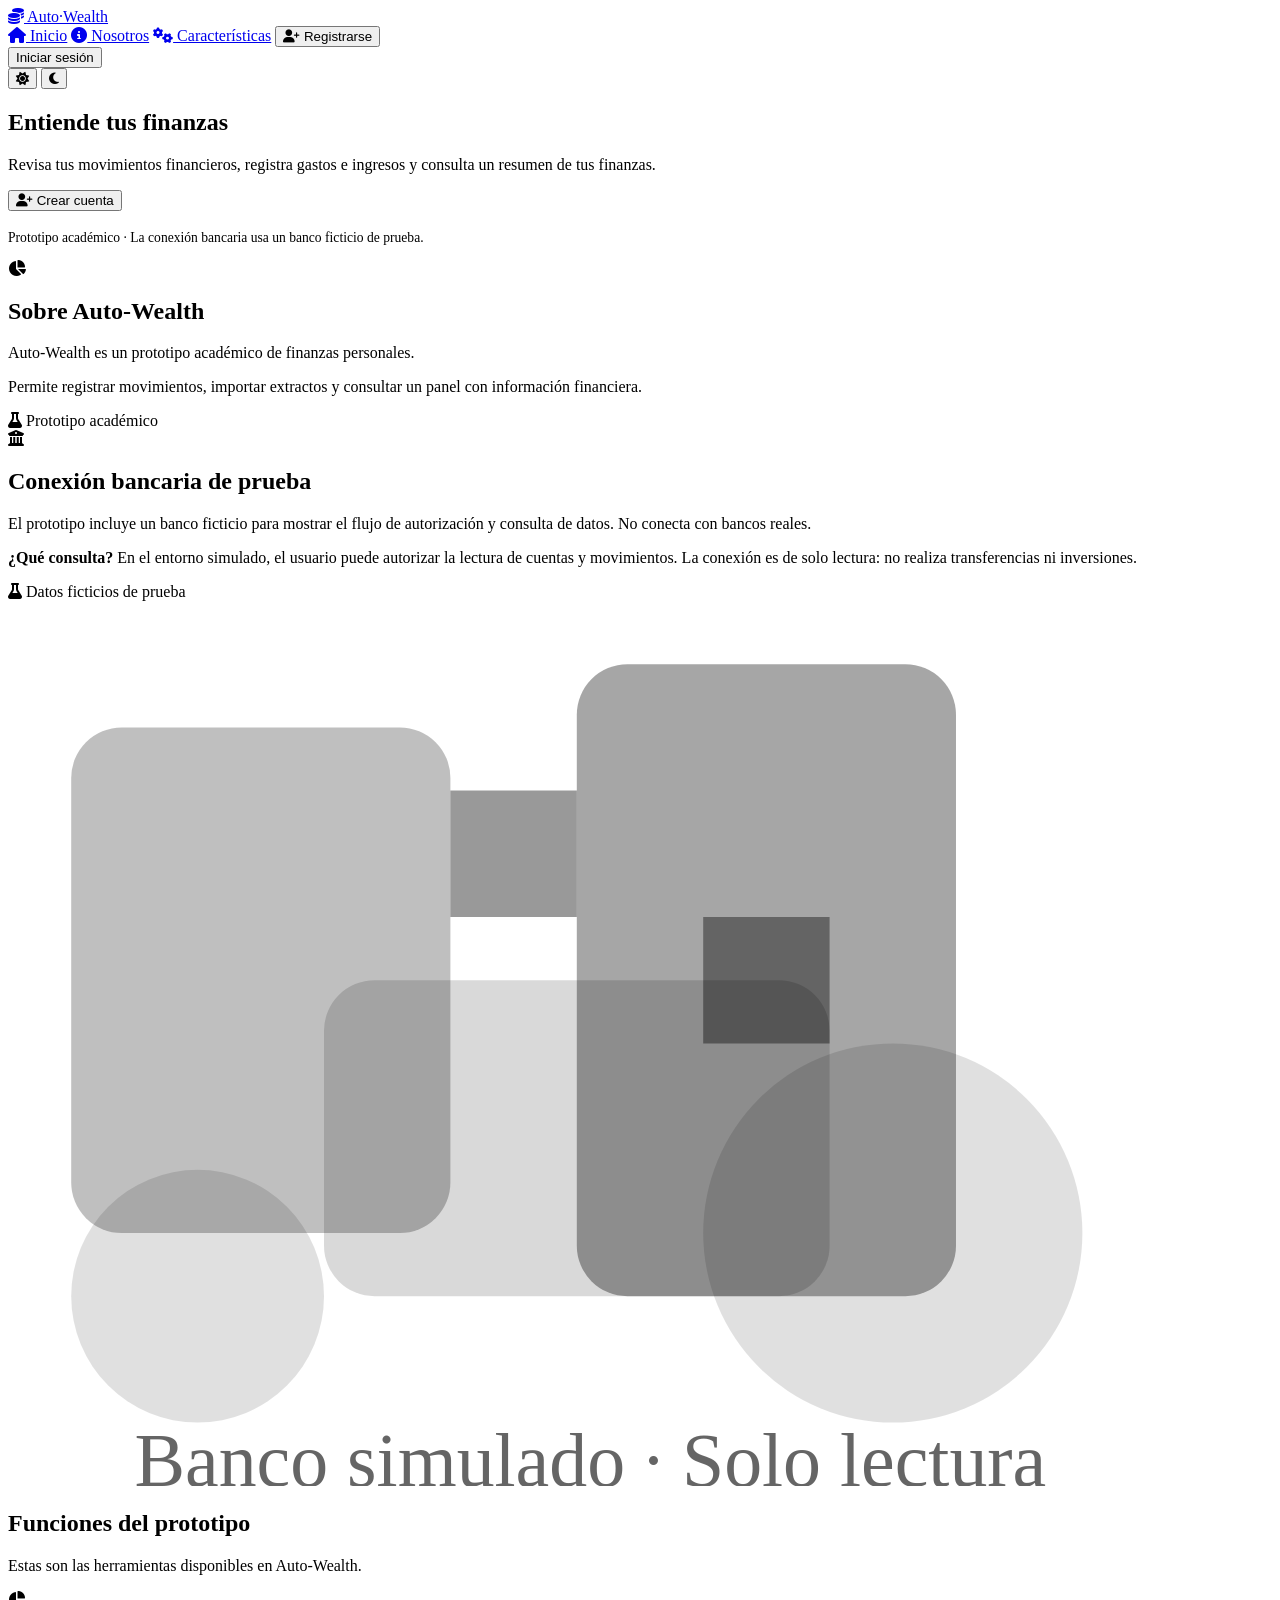
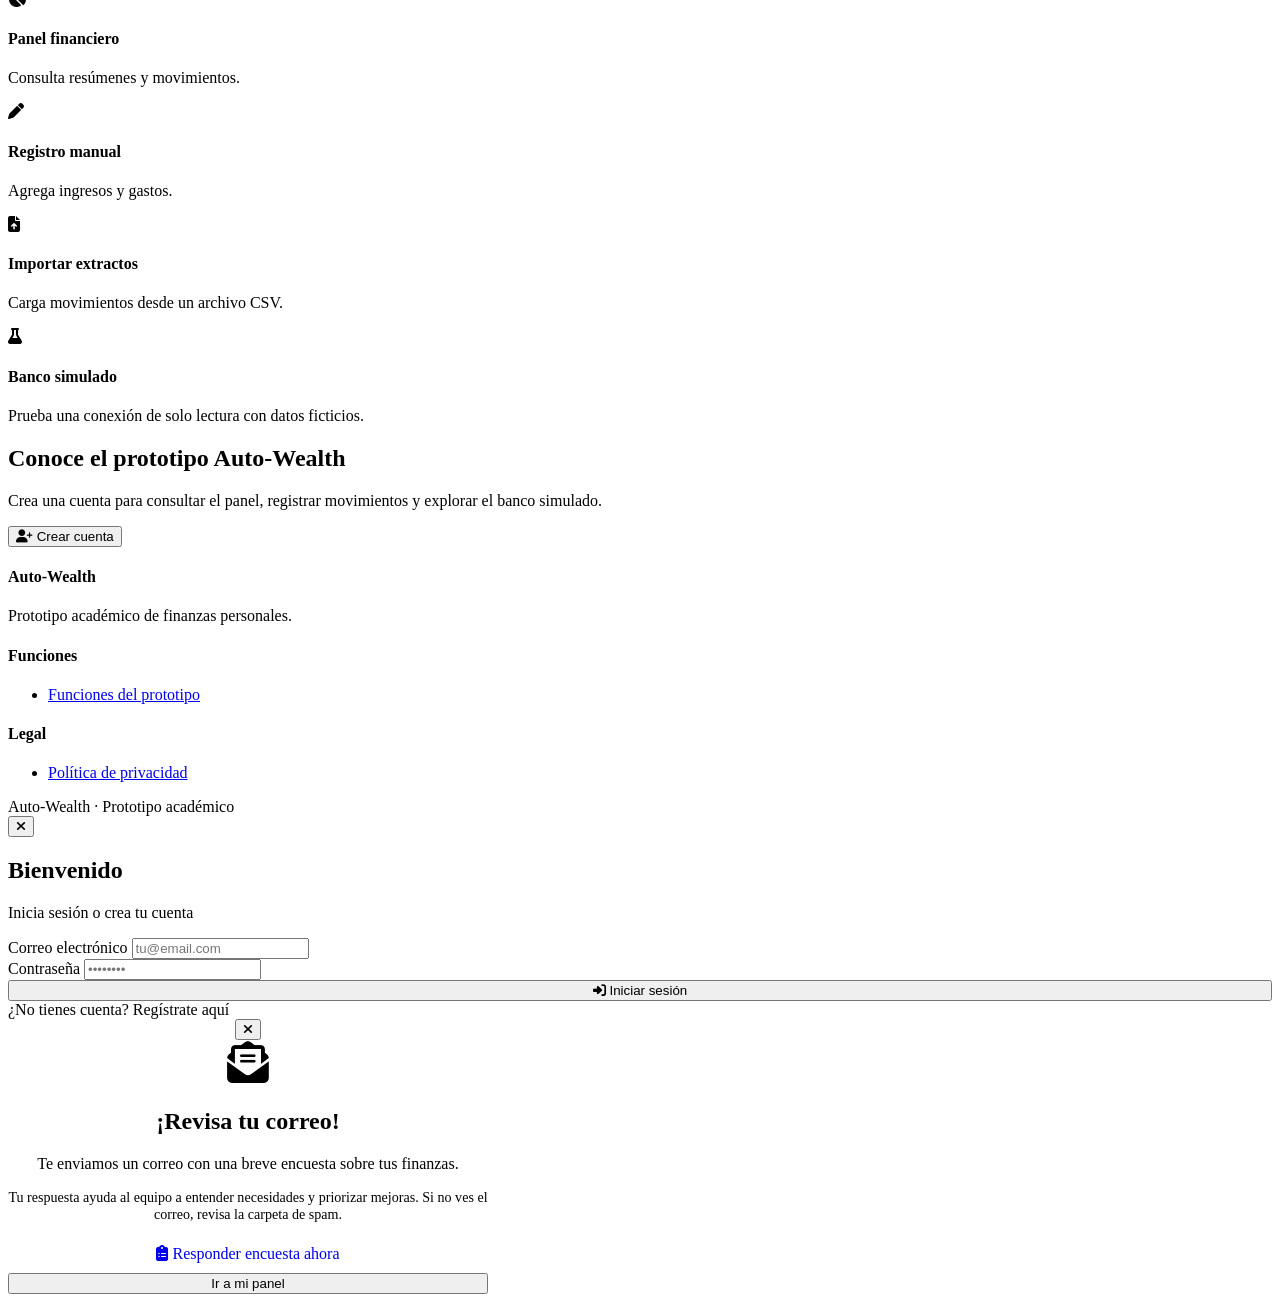
==== public/index.html @ 4ee220f5 "Corrección contenido de la portada" ====
<!DOCTYPE html>
<html lang="es" data-theme="dark"><head><meta http-equiv="Content-Type" content="text/html; charset=UTF-8">
    <!-- ===== METADATOS ROBUSTOS ===== -->
    
    <meta name="viewport" content="width=device-width, initial-scale=1.0">
    <title>Auto-Wealth · Finanzas personales</title>
    <meta name="description" content="Auto-Wealth es un prototipo académico para revisar tus finanzas, registrar movimientos y probar una conexión bancaria simulada.">
    <meta name="keywords" content="finanzas personales, movimientos, extractos, banco de prueba">
    <meta name="author" content="Auto-Wealth">
    <meta name="robots" content="index, follow">
    <meta name="theme-color" content="#7c5cbf">
    <meta property="og:title" content="Auto-Wealth · Finanzas personales">
    <meta property="og:description" content="Prototipo académico para revisar y registrar movimientos financieros, con una conexión bancaria simulada.">
    <meta property="og:type" content="website">
    <meta name="twitter:title" content="Auto-Wealth · Finanzas personales">
    <meta name="twitter:description" content="Prototipo académico para revisar movimientos financieros y probar un banco simulado.">
    <link rel="icon" href="data:image/svg+xml,&lt;svg xmlns=&#39;http://www.w3.org/2000/svg&#39; viewBox=&#39;0 0 100 100&#39;&gt;&lt;text y=&#39;.9em&#39; font-size=&#39;90&#39;&gt;%F0%9F%92%B0&lt;/text&gt;&lt;/svg&gt;">
    <link rel="apple-touch-icon" href="data:image/svg+xml,&lt;svg xmlns=&#39;http://www.w3.org/2000/svg&#39; viewBox=&#39;0 0 100 100&#39;&gt;&lt;text y=&#39;.9em&#39; font-size=&#39;90&#39;&gt;%F0%9F%92%B0&lt;/text&gt;&lt;/svg&gt;">
    <!-- Font Awesome -->
    <link rel="stylesheet" href="https://cdnjs.cloudflare.com/ajax/libs/font-awesome/6.5.1/css/all.min.css">
    <link rel="preconnect" href="https://fonts.googleapis.com">
    <link rel="stylesheet" href="https://fonts.googleapis.com/css2?family=Inter:wght@400;500;600;700&amp;display=swap">
    <link rel="stylesheet" href="/assets/inicio.css">
</head>
<body>
    <h1 class="sr-only">Auto-Wealth · Finanzas personales</h1>

    <header>
        <a href="/" class="logo"><i class="fas fa-coins"></i> Auto·Wealth</a>

        <!-- Barra de navegación horizontal animada -->
        <nav class="nav-bar" aria-label="Navegación principal">
            <a href="/" class="nav-link"><i class="fas fa-home"></i> Inicio</a>
            <a href="#about" class="nav-link"><i class="fas fa-info-circle"></i> Nosotros</a>
            <a href="#features" class="nav-link"><i class="fas fa-cogs"></i> Características</a>
            <button class="nav-link primary-nav" id="registerOpenBtn"><i class="fas fa-user-plus"></i> Registrarse</button>
        </nav>

        <div class="nav-actions">
            <button class="btn-nav" id="loginOpenBtn" aria-label="Iniciar sesión">Iniciar sesión</button>
            <div class="theme-toggle" role="group" aria-label="selector de tema">
                <button class="" aria-label="Modo claro" data-theme="light" aria-pressed="false"><i class="fas fa-sun"></i></button>
                <button aria-label="Modo oscuro" data-theme="dark" aria-pressed="true" class="active"><i class="fas fa-moon"></i></button>
            </div>
        </div>
    </header>

    <main>
        <!-- HERO -->
        <section class="hero" aria-label="presentación">
            <div class="hero-content">
                <h1>Entiende <span class="gold">tus finanzas</span></h1>
                <p class="hero-desc">Revisa tus movimientos financieros, registra gastos e ingresos y consulta un resumen de tus finanzas.</p>
                <div class="hero-actions">
                    <button class="btn-primary ripple" id="heroRegisterBtn"><i class="fas fa-user-plus"></i> Crear cuenta</button>
                </div>
                <p style="margin-top: 1.2rem; font-size: 0.85rem; color: var(--text-muted);">Prototipo académico · La conexión bancaria usa un banco ficticio de prueba.</p>
            </div>
            <div class="hero-visual">
                <i class="fas fa-chart-pie"></i>
            </div>
        </section>

        <!-- SOBRE NOSOTROS -->
        <section class="about-section" aria-labelledby="about-title" id="about">
            <div class="about-grid">
                <div class="about-text reveal-left visible">
                    <h2 id="about-title" class="heading-glow">Sobre <span class="gold">Auto-Wealth</span></h2>
                    <p>Auto-Wealth es un prototipo académico de finanzas personales.</p>
                    <p>Permite registrar movimientos, importar extractos y consultar un panel con información financiera.</p>
                    <div class="badge-group">
                        <span class="badge-about"><i class="fas fa-flask"></i> Prototipo académico</span>
                        
                    </div>
                </div>
                <div class="about-visual reveal-right visible">
                    <i class="fas fa-building-columns coin-float"></i>
                </div>
            </div>
        </section>

        <!-- OPEN FINANCE -->
        <section class="openbanking-section" aria-labelledby="ob-title">
            <div class="ob-grid">
                <div class="ob-text reveal-left visible">
                    <h2 id="ob-title" class="heading-glow">Conexión bancaria <span class="gold">de prueba</span></h2>
                    <p>El prototipo incluye un banco ficticio para mostrar el flujo de autorización y consulta de datos. No conecta con bancos reales.</p>
                    <p><strong>¿Qué consulta?</strong> En el entorno simulado, el usuario puede autorizar la lectura de cuentas y movimientos. La conexión es de solo lectura: no realiza transferencias ni inversiones.</p>
                    <div class="badge-group">
                        <span class="badge-about"><i class="fas fa-flask"></i> Datos ficticios de prueba</span>
                    </div>
                </div>
                <div class="ob-visual reveal-right visible">
                    <svg viewBox="0 0 200 140" xmlns="http://www.w3.org/2000/svg">
                        <rect x="10" y="20" width="60" height="80" rx="8" fill="var(--accent-primary)" opacity="0.25"></rect>
                        <rect x="90" y="10" width="60" height="100" rx="8" fill="var(--accent-primary)" opacity="0.35"></rect>
                        <rect x="50" y="60" width="80" height="50" rx="8" fill="var(--accent-primary)" opacity="0.15"></rect>
                        <circle cx="140" cy="100" r="30" fill="var(--accent-primary)" opacity="0.12"></circle>
                        <circle cx="30" cy="110" r="20" fill="var(--accent-primary)" opacity="0.12"></circle>
                        <path d="M70 30 L90 30 L90 50 L70 50 Z" fill="var(--accent-primary)" opacity="0.4"></path>
                        <path d="M110 50 L130 50 L130 70 L110 70 Z" fill="var(--accent-primary)" opacity="0.4"></path>
                        <text x="20" y="140" font-size="12" fill="var(--text-muted)" opacity="0.6">Banco simulado · Solo lectura</text>
                    </svg>
                </div>
            </div>
        </section>

        <!-- FEATURES GLAM -->
        <section class="features-glam" aria-labelledby="features-glam-title" id="features">
            <h2 id="features-glam-title" class="heading-glow">Funciones del prototipo</h2>
            <p class="sub">Estas son las herramientas disponibles en Auto-Wealth.</p>
            <div class="feature-grid">
                <div class="feature-glam-item reveal-scale visible"><i class="fas fa-chart-pie"></i><h4>Panel financiero</h4><p>Consulta resúmenes y movimientos.</p></div>
                <div class="feature-glam-item reveal-scale visible"><i class="fas fa-pen"></i><h4>Registro manual</h4><p>Agrega ingresos y gastos.</p></div>
                <div class="feature-glam-item reveal-scale visible"><i class="fas fa-file-upload"></i><h4>Importar extractos</h4><p>Carga movimientos desde un archivo CSV.</p></div>
                <div class="feature-glam-item reveal-scale visible"><i class="fas fa-flask"></i><h4>Banco simulado</h4><p>Prueba una conexión de solo lectura con datos ficticios.</p></div>
            </div>
        </section>

        <!-- CTA -->
        <div class="cta-glam">
            <div class="inner">
                <h2 class="heading-glow">Conoce el prototipo Auto-Wealth</h2>
                <p>Crea una cuenta para consultar el panel, registrar movimientos y explorar el banco simulado.</p>
                <button class="btn-primary ripple" id="ctaRegisterBtn"><i class="fas fa-user-plus"></i> Crear cuenta</button>
            </div>
        </div>
    </main>

    <!-- Información del proyecto y enlaces disponibles -->
    <footer>
        <div class="footer-inner">
            <div class="footer-col">
                <h4>Auto-Wealth</h4>
                <p>Prototipo académico de finanzas personales.</p>
            </div>
            <div class="footer-col">
                <h4>Funciones</h4>
                <ul>
                    <li><a href="#features">Funciones del prototipo</a></li>
                </ul>
            </div>
            <div class="footer-col">
                <h4>Legal</h4>
                <ul>
                    <li><a href="/privacidad">Política de privacidad</a></li>
                </ul>
            </div>
        </div>
        <div class="footer-bottom">
            <span>Auto-Wealth · Prototipo académico</span>
        </div>
    </footer>

    <!-- ===== OVERLAY REGISTRO/LOGIN ===== -->
    <div class="overlay" id="authOverlay" role="dialog" aria-modal="true" aria-labelledby="authTitle">
        <div class="overlay-card">
            <button class="close-btn" id="closeOverlay" aria-label="Cerrar"><i class="fas fa-times"></i></button>
            <h2 id="authTitle" class="gold">Bienvenido</h2>
            <p class="sub" id="authSub">Inicia sesión o crea tu cuenta</p>
            <form id="authForm" novalidate>
                <div id="loginFields">
                    <div class="form-group">
                        <label for="authEmail">Correo electrónico</label>
                        <input type="email" id="authEmail" placeholder="tu@email.com" autocomplete="email">
                    </div>
                    <div class="form-group">
                        <label for="authPassword">Contraseña</label>
                        <input type="password" id="authPassword" placeholder="••••••••" autocomplete="current-password" minlength="8" maxlength="128">
                    </div>
                </div>
                <div id="registerFields" style="display:none;">
                    <p style="color: var(--text-secondary); font-size: 0.85rem; margin-bottom: 1rem;">Usaremos estos datos para crear tu cuenta y, con tu autorización, para fines de estudio y contacto.</p>
                    <div class="form-group">
                        <label for="authName">Nombre completo</label>
                        <input type="text" id="authName" placeholder="Tu nombre" autocomplete="name">
                    </div>
                    <div class="form-group">
                        <label for="regEmail">Correo electrónico</label>
                        <input type="email" id="regEmail" placeholder="tu@email.com" autocomplete="email">
                    </div>
                    <div class="form-row">
                        <div class="form-group">
                            <label for="regPhone">Teléfono</label>
                            <input type="tel" id="regPhone" placeholder="300 123 4567" autocomplete="tel">
                        </div>
                        <div class="form-group">
                            <label for="regCedula">Cédula</label>
                            <input type="text" id="regCedula" placeholder="1234567890" inputmode="numeric">
                        </div>
                    </div>
                    <div class="form-row">
                        <div class="form-group">
                            <label for="regPassword">Contraseña</label>
                            <input type="password" id="regPassword" placeholder="Mínimo 8 caracteres" autocomplete="new-password" minlength="8" maxlength="128">
                        </div>
                        <div class="form-group">
                            <label for="regPassword2">Confirmar contraseña</label>
                            <input type="password" id="regPassword2" placeholder="Repite la contraseña" autocomplete="new-password" minlength="8" maxlength="128">
                        </div>
                    </div>
                    <div class="form-group">
                        <label style="display:flex; gap:0.55rem; align-items:flex-start; font-size:0.8rem; font-weight:400; line-height:1.45; cursor:pointer;">
                            <input type="checkbox" id="regConsent" style="width:auto; margin-top:0.2rem; flex-shrink:0;">
                            <span>Autorizo el tratamiento de mis datos personales para fines de estudio y contacto, conforme a la Ley 1581 de 2012 (habeas data) y la <a href="/privacidad" target="_blank" rel="noopener" style="color:var(--accent-primary)">política de tratamiento de datos</a>.</span>
                        </label>
                    </div>
                </div>
                <p id="authMsg" role="status" aria-live="polite" style="display:none; font-size:0.85rem; margin-bottom:0.9rem;"></p>
                <button type="submit" class="btn-primary" id="authSubmitBtn" style="width:100%; justify-content:center;"><i class="fas fa-sign-in-alt"></i> Iniciar sesión</button>
            </form>
            <div class="toggle-auth">
                <span id="toggleText">¿No tienes cuenta? <a id="toggleAuthLink">Regístrate aquí</a></span>
            </div>
        </div>
    </div>

    <!-- ===== OVERLAY: REGISTRO EXITOSO / ENCUESTA ===== -->
    <div class="overlay" id="surveyOverlay" role="dialog" aria-modal="true" aria-labelledby="surveyTitle">
        <div class="overlay-card" style="max-width:480px; text-align:center;">
            <button class="close-btn" id="closeSurveyOverlay" aria-label="Cerrar"><i class="fas fa-times"></i></button>
            <div style="font-size:2.6rem; color:var(--accent-primary); margin-bottom:0.6rem;"><i class="fas fa-envelope-open-text"></i></div>
            <h2 id="surveyTitle" class="gold">¡Revisa tu correo!</h2>
            <p class="sub" id="surveySub">Te enviamos un correo con una breve encuesta sobre tus finanzas.</p>
            <p style="color: var(--text-secondary); font-size: 0.88rem; margin-bottom: 1.4rem;">Tu respuesta ayuda al equipo a entender necesidades y priorizar mejoras. Si no ves el correo, revisa la carpeta de spam.</p>
            <a class="btn-primary" id="surveyNowBtn" href="#" target="_blank" rel="noopener" style="width:100%; justify-content:center; text-decoration:none;"><i class="fas fa-clipboard-list"></i> Responder encuesta ahora</a>
            <button type="button" class="btn-outline" id="skipSurveyBtn" style="width:100%; justify-content:center; margin-top:0.6rem;">Ir a mi panel</button>
        </div>
    </div>


    <script src="/assets/inicio.js"></script>

 </body></html>
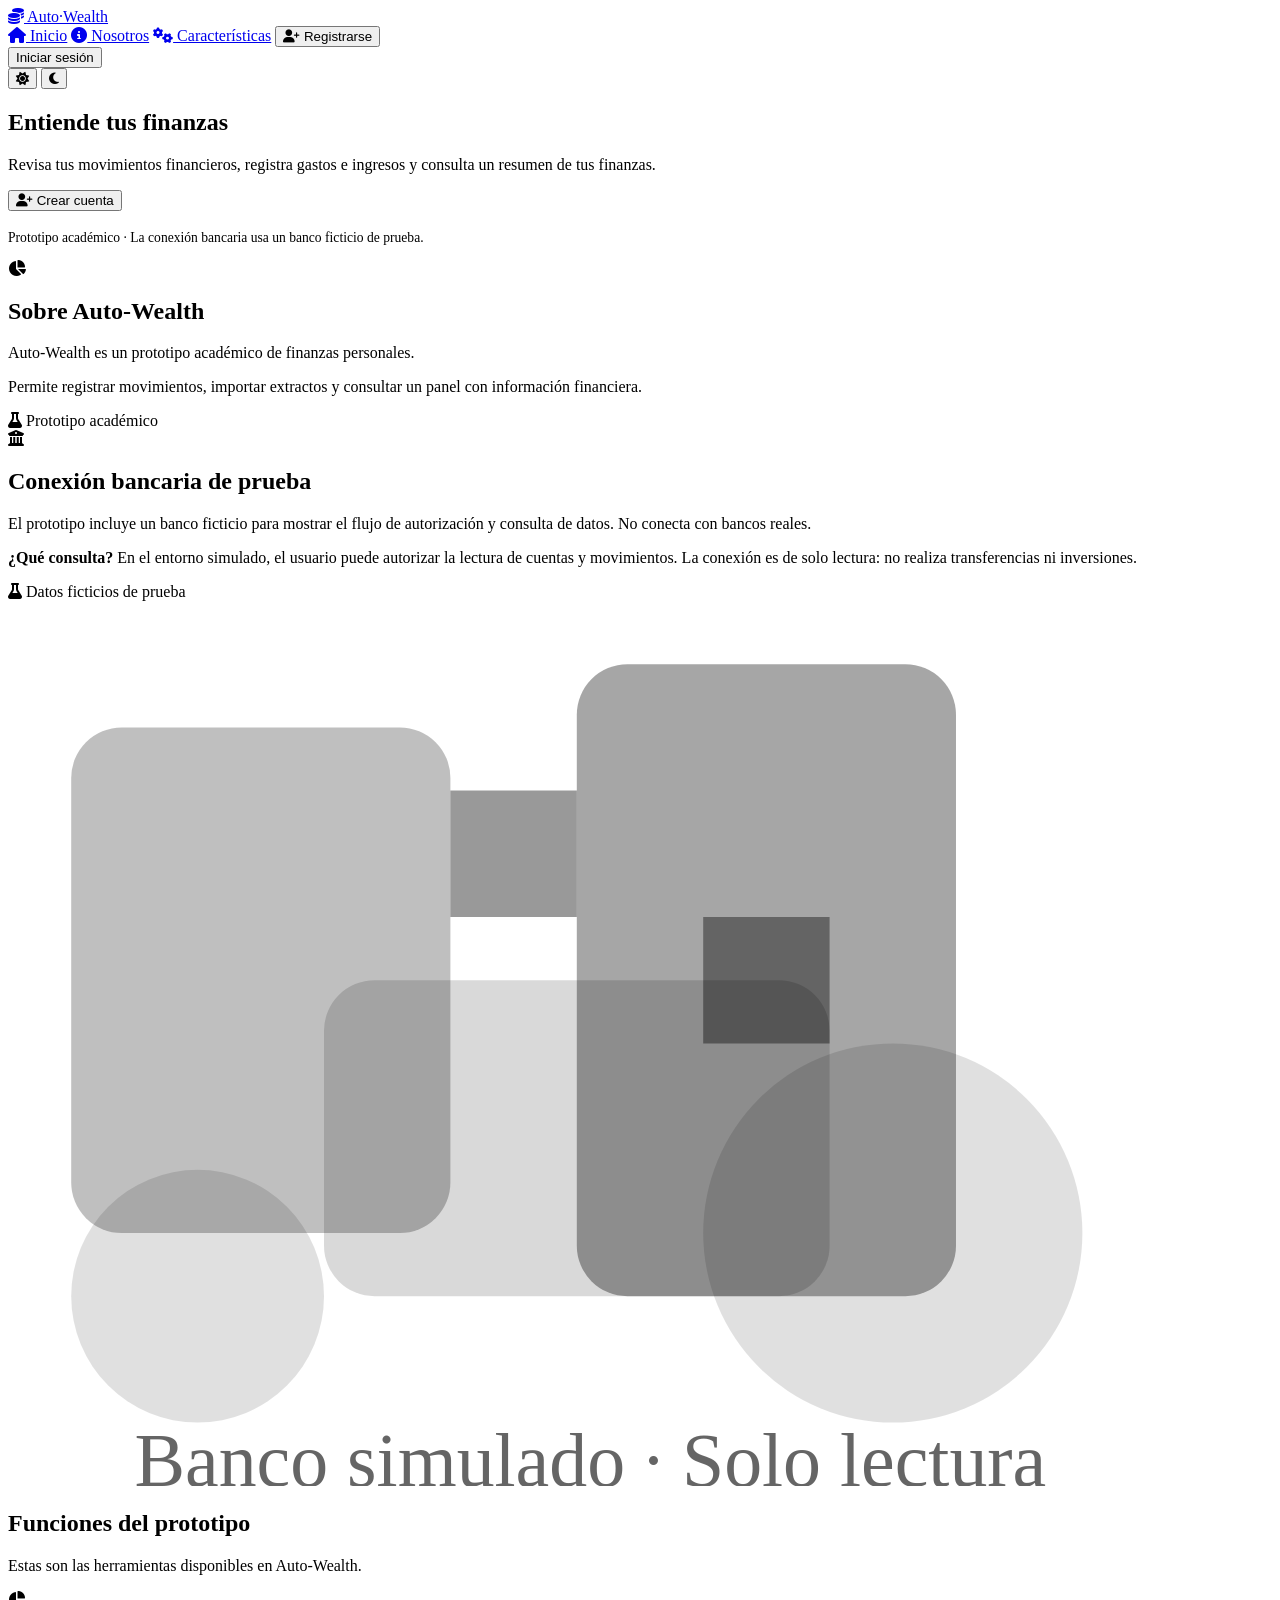
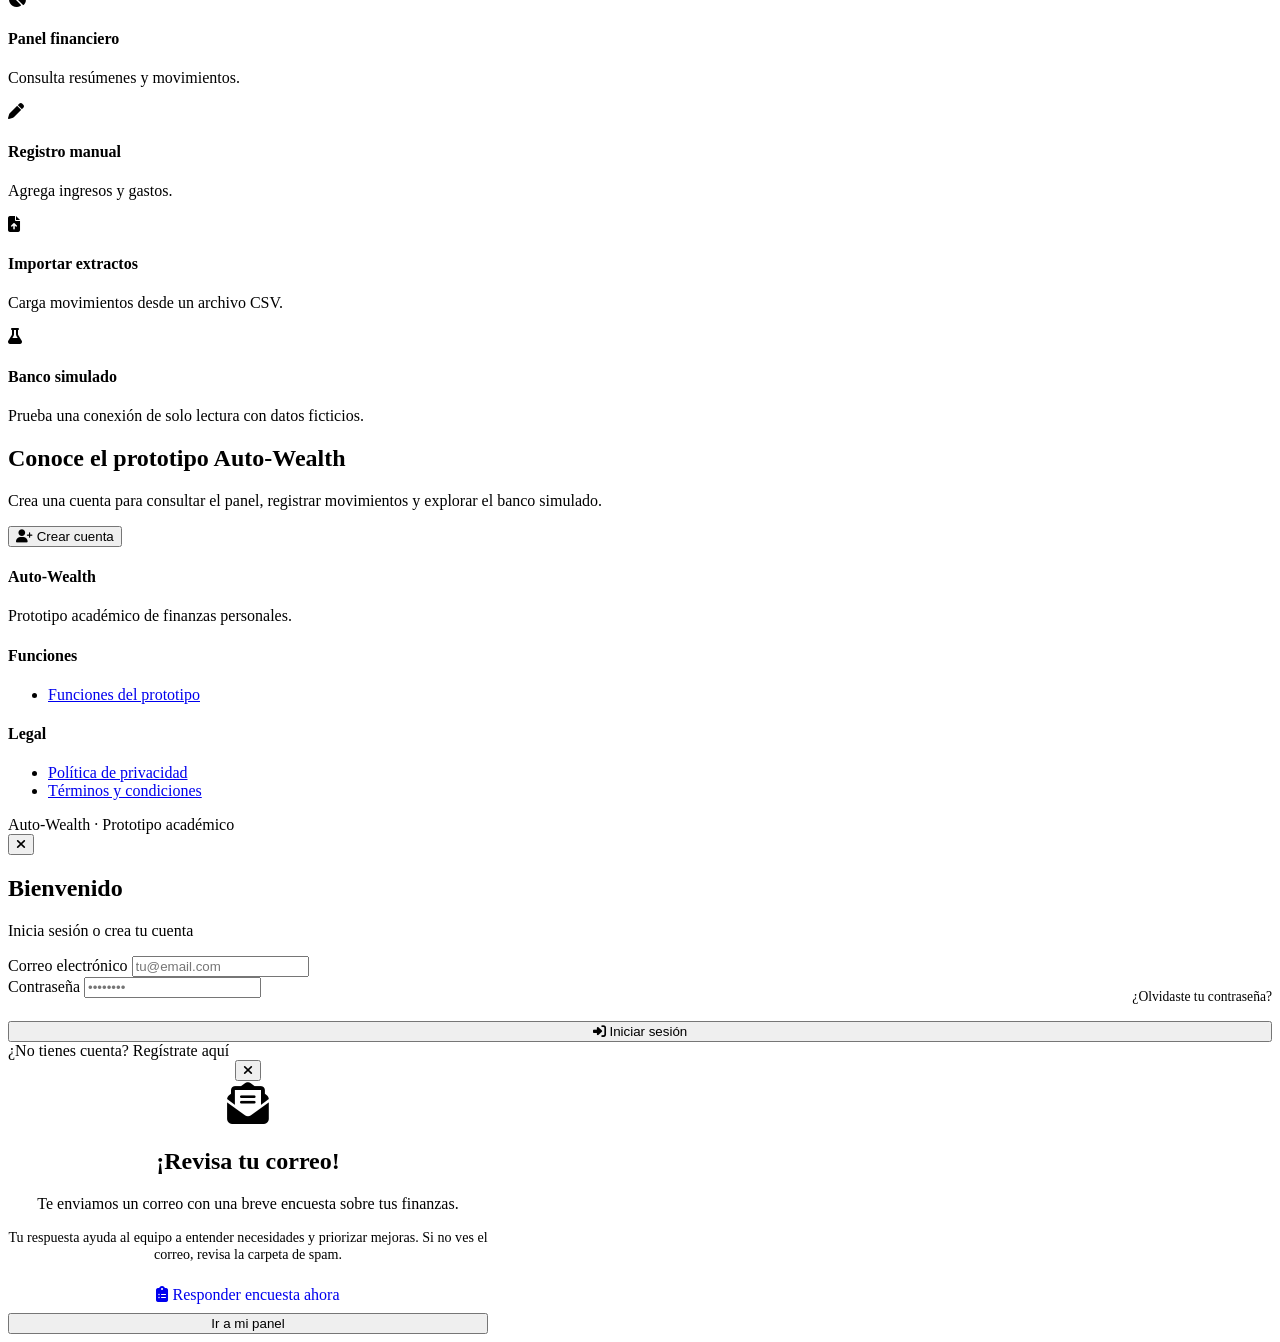
==== commit 92d968bf: "Completar contenido y páginas legales" ====
--- a/public/index.html
+++ b/public/index.html
@@ -144,6 +144,7 @@
                 <h4>Legal</h4>
                 <ul>
                     <li><a href="/privacidad">Política de privacidad</a></li>
+                    <li><a href="/terminos">Términos y condiciones</a></li>
                 </ul>
             </div>
         </div>
@@ -168,6 +169,13 @@
                         <label for="authPassword">Contraseña</label>
                         <input type="password" id="authPassword" placeholder="••••••••" autocomplete="current-password" minlength="8" maxlength="128">
                     </div>
+                    <p style="text-align:right; margin:-0.6rem 0 1rem; font-size:0.85rem;"><button type="button" id="forgotPasswordLink" style="padding:0; border:0; background:none; color:var(--accent-primary); cursor:pointer; font:inherit;">¿Olvidaste tu contraseña?</button></p>
+                </div>
+                <div id="recoveryFields" style="display:none;">
+                    <div class="form-group">
+                        <label for="recoveryEmail">Correo electrónico</label>
+                        <input type="email" id="recoveryEmail" placeholder="tu@email.com" autocomplete="email" maxlength="254">
+                    </div>
                 </div>
                 <div id="registerFields" style="display:none;">
                     <p style="color: var(--text-secondary); font-size: 0.85rem; margin-bottom: 1rem;">Usaremos estos datos para crear tu cuenta y, con tu autorización, para fines de estudio y contacto.</p>
@@ -202,7 +210,7 @@
                     <div class="form-group">
                         <label style="display:flex; gap:0.55rem; align-items:flex-start; font-size:0.8rem; font-weight:400; line-height:1.45; cursor:pointer;">
                             <input type="checkbox" id="regConsent" style="width:auto; margin-top:0.2rem; flex-shrink:0;">
-                            <span>Autorizo el tratamiento de mis datos personales para fines de estudio y contacto, conforme a la Ley 1581 de 2012 (habeas data) y la <a href="/privacidad" target="_blank" rel="noopener" style="color:var(--accent-primary)">política de tratamiento de datos</a>.</span>
+                            <span>Autorizo el tratamiento de mis datos personales para fines de estudio y contacto, conforme a la Ley 1581 de 2012 (habeas data) y la <a href="/privacidad" target="_blank" rel="noopener" style="color:var(--accent-primary)">política de tratamiento de datos</a>. También puedes consultar los <a href="/terminos" target="_blank" rel="noopener" style="color:var(--accent-primary)">términos y condiciones</a>.</span>
                         </label>
                     </div>
                 </div>
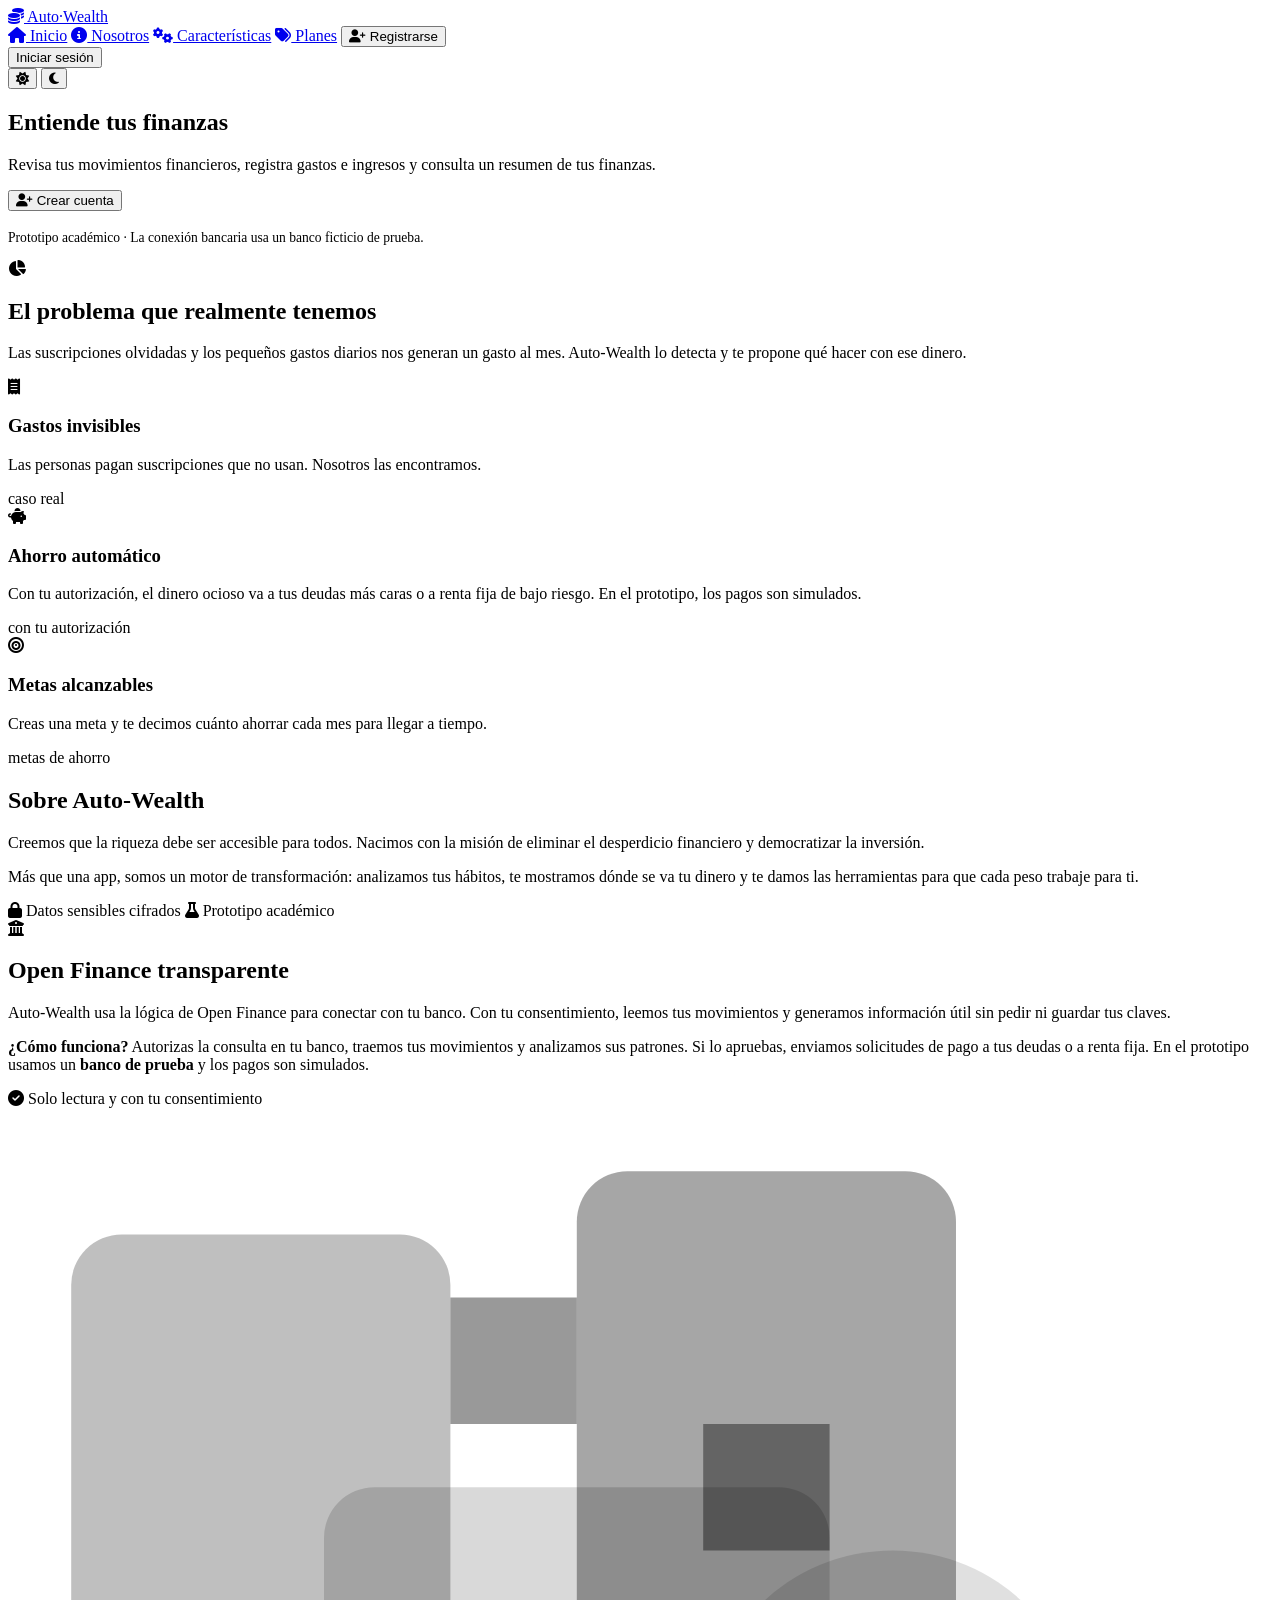
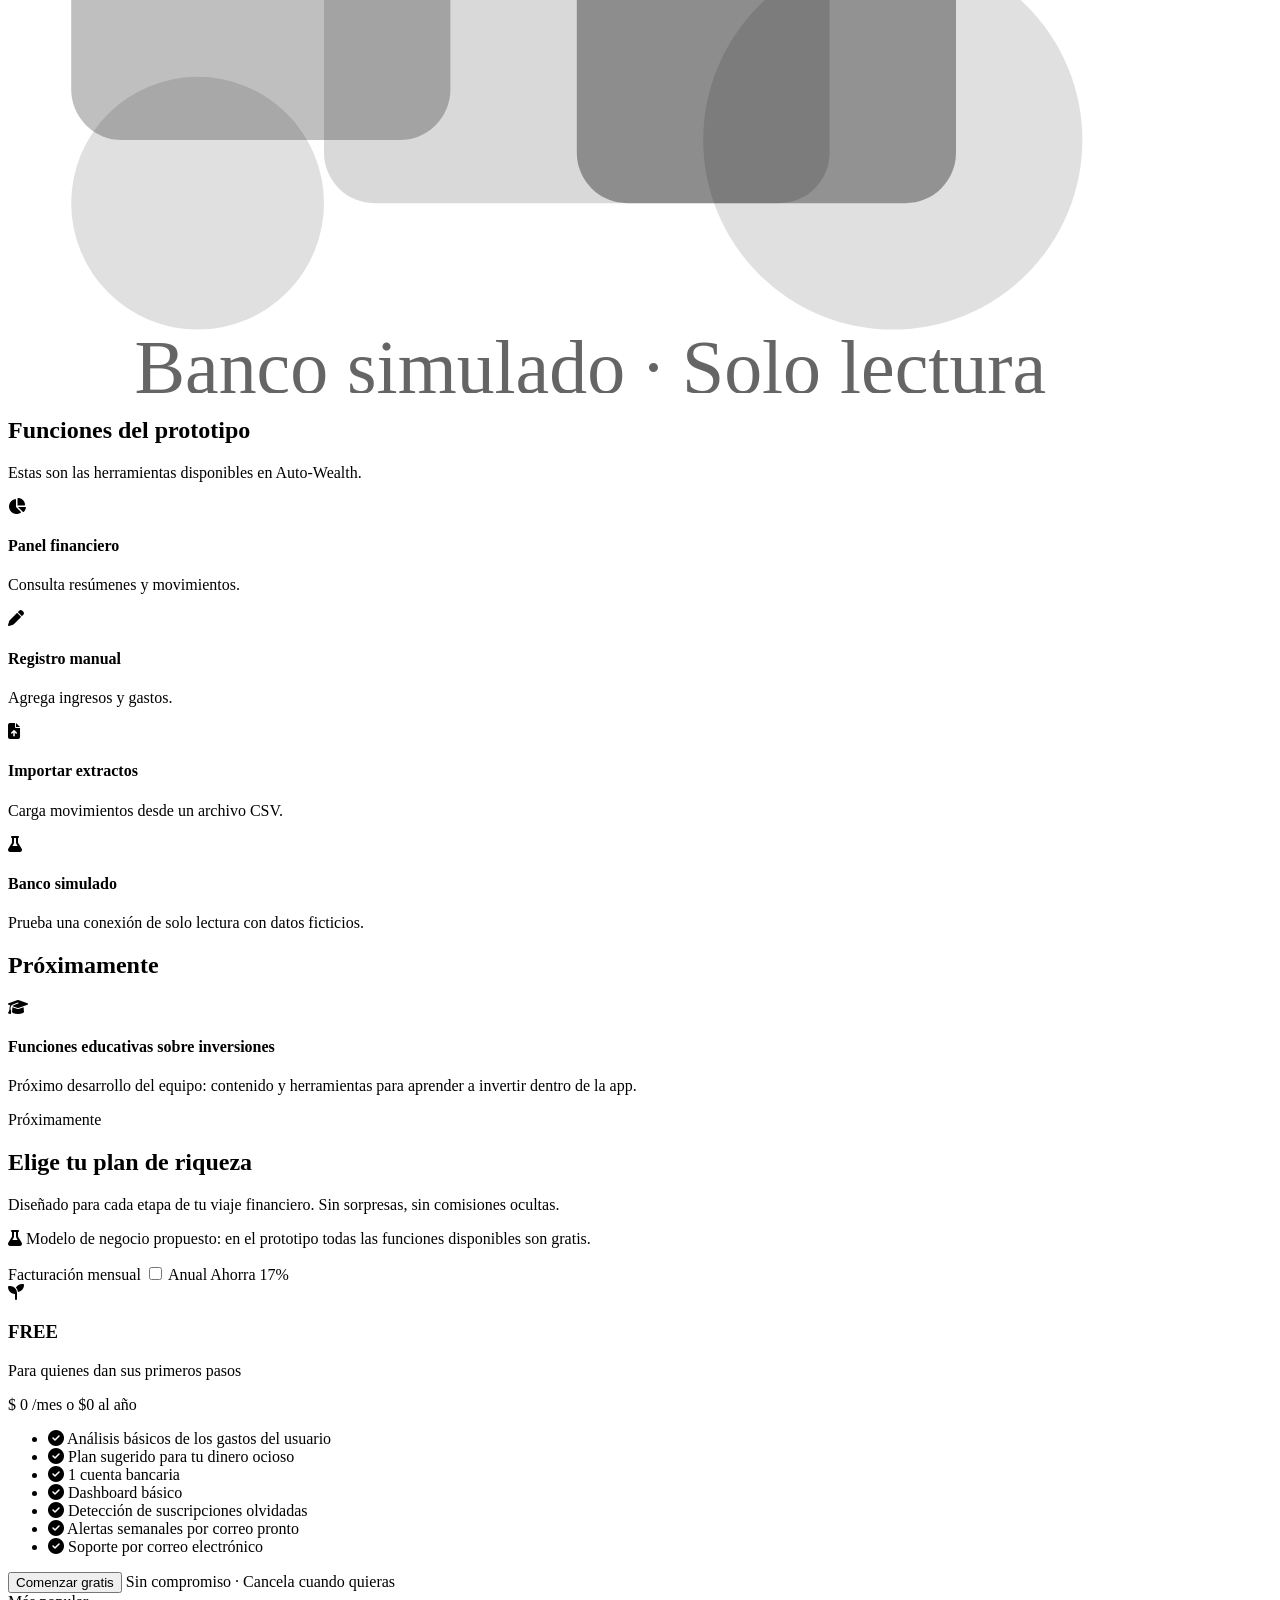
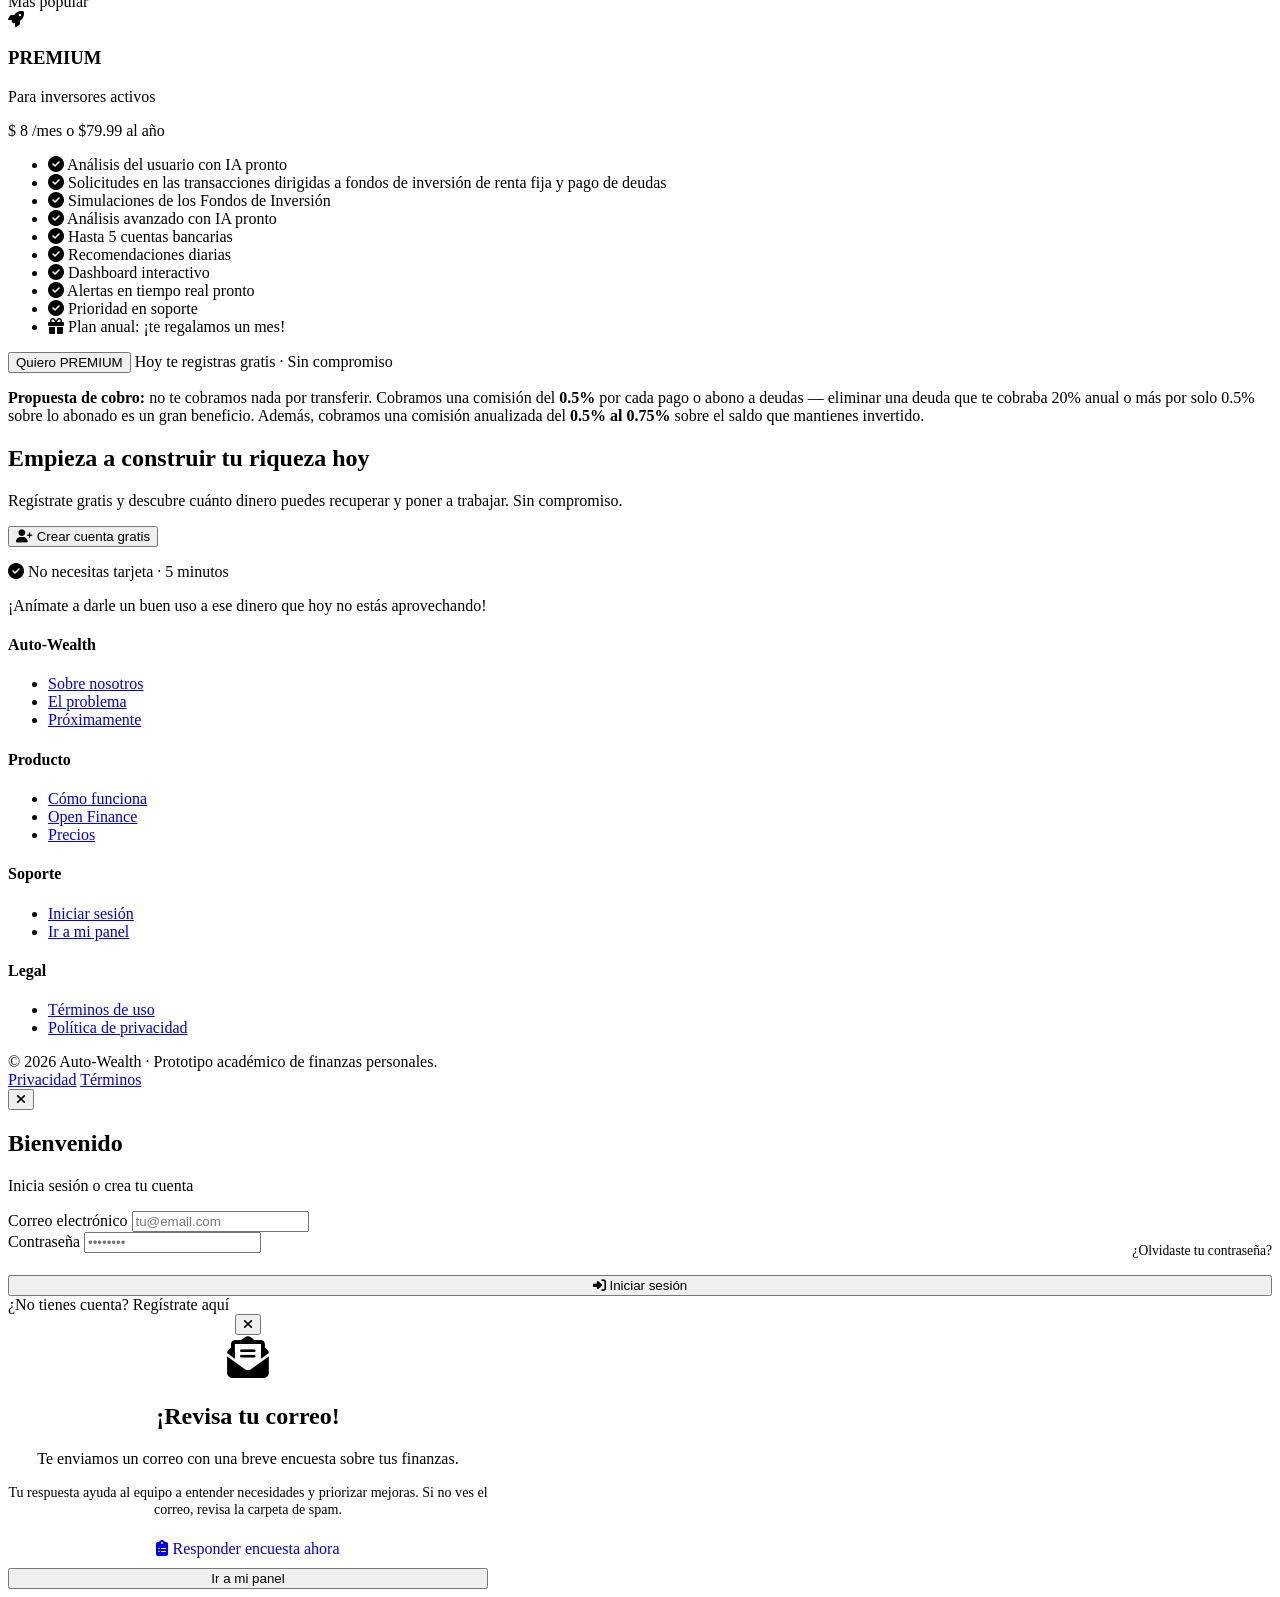
==== commit 56f7e9c9: "inicio: recupera problema, planes, proximamente y pie de pagina con el estilo animado" ====
--- a/public/index.html
+++ b/public/index.html
@@ -33,6 +33,7 @@
             <a href="/" class="nav-link"><i class="fas fa-home"></i> Inicio</a>
             <a href="#about" class="nav-link"><i class="fas fa-info-circle"></i> Nosotros</a>
             <a href="#features" class="nav-link"><i class="fas fa-cogs"></i> Características</a>
+            <a href="#pricing" class="nav-link"><i class="fas fa-tags"></i> Planes</a>
             <button class="nav-link primary-nav" id="registerOpenBtn"><i class="fas fa-user-plus"></i> Registrarse</button>
         </nav>
 
@@ -61,16 +62,27 @@
             </div>
         </section>
 
+        <!-- PROBLEMA REAL -->
+        <section class="problem-section" aria-labelledby="problem-title" id="problema">
+            <h2 id="problem-title" class="heading-glow seccion-titulo">El problema que <span class="gold">realmente</span> tenemos</h2>
+            <p class="seccion-sub">Las suscripciones olvidadas y los pequeños gastos diarios nos generan un gasto al mes. Auto-Wealth lo detecta y te propone qué hacer con ese dinero.</p>
+            <div class="problem-grid">
+                <div class="problem-card interactiva"><i class="fas fa-receipt"></i><h3>Gastos invisibles</h3><p>Las personas pagan suscripciones que no usan. Nosotros las encontramos.</p><span class="badge-real">caso real</span></div>
+                <div class="problem-card interactiva"><i class="fas fa-piggy-bank"></i><h3>Ahorro automático</h3><p>Con tu autorización, el dinero ocioso va a tus deudas más caras o a renta fija de bajo riesgo. En el prototipo, los pagos son simulados.</p><span class="badge-real">con tu autorización</span></div>
+                <div class="problem-card interactiva"><i class="fas fa-bullseye"></i><h3>Metas alcanzables</h3><p>Creas una meta y te decimos cuánto ahorrar cada mes para llegar a tiempo.</p><span class="badge-real">metas de ahorro</span></div>
+            </div>
+        </section>
+
         <!-- SOBRE NOSOTROS -->
         <section class="about-section" aria-labelledby="about-title" id="about">
             <div class="about-grid">
                 <div class="about-text reveal-left visible">
                     <h2 id="about-title" class="heading-glow">Sobre <span class="gold">Auto-Wealth</span></h2>
-                    <p>Auto-Wealth es un prototipo académico de finanzas personales.</p>
-                    <p>Permite registrar movimientos, importar extractos y consultar un panel con información financiera.</p>
+                    <p>Creemos que la riqueza debe ser accesible para todos. Nacimos con la misión de eliminar el desperdicio financiero y democratizar la inversión.</p>
+                    <p>Más que una app, somos un motor de transformación: analizamos tus hábitos, te mostramos dónde se va tu dinero y te damos las herramientas para que cada peso trabaje para ti.</p>
                     <div class="badge-group">
+                        <span class="badge-about"><i class="fas fa-lock"></i> Datos sensibles cifrados</span>
                         <span class="badge-about"><i class="fas fa-flask"></i> Prototipo académico</span>
-                        
                     </div>
                 </div>
                 <div class="about-visual reveal-right visible">
@@ -80,14 +92,14 @@
         </section>
 
         <!-- OPEN FINANCE -->
-        <section class="openbanking-section" aria-labelledby="ob-title">
+        <section class="openbanking-section" aria-labelledby="ob-title" id="open-finance">
             <div class="ob-grid">
                 <div class="ob-text reveal-left visible">
-                    <h2 id="ob-title" class="heading-glow">Conexión bancaria <span class="gold">de prueba</span></h2>
-                    <p>El prototipo incluye un banco ficticio para mostrar el flujo de autorización y consulta de datos. No conecta con bancos reales.</p>
-                    <p><strong>¿Qué consulta?</strong> En el entorno simulado, el usuario puede autorizar la lectura de cuentas y movimientos. La conexión es de solo lectura: no realiza transferencias ni inversiones.</p>
+                    <h2 id="ob-title" class="heading-glow">Open Finance <span class="gold">transparente</span></h2>
+                    <p>Auto-Wealth usa la lógica de Open Finance para conectar con tu banco. Con tu consentimiento, leemos tus movimientos y generamos información útil sin pedir ni guardar tus claves.</p>
+                    <p><strong>¿Cómo funciona?</strong> Autorizas la consulta en tu banco, traemos tus movimientos y analizamos sus patrones. Si lo apruebas, enviamos solicitudes de pago a tus deudas o a renta fija. En el prototipo usamos un <strong>banco de prueba</strong> y los pagos son simulados.</p>
                     <div class="badge-group">
-                        <span class="badge-about"><i class="fas fa-flask"></i> Datos ficticios de prueba</span>
+                        <span class="badge-about"><i class="fas fa-check-circle"></i> Solo lectura y con tu consentimiento</span>
                     </div>
                 </div>
                 <div class="ob-visual reveal-right visible">
@@ -117,12 +129,107 @@
             </div>
         </section>
 
+        <!-- PRÓXIMAMENTE -->
+        <section class="future-section" aria-labelledby="future-title" id="proximamente">
+            <h2 id="future-title" class="heading-glow seccion-titulo">Próximamente</h2>
+            <div class="future-grid">
+                <div class="future-card interactiva">
+                    <i class="fas fa-graduation-cap"></i>
+                    <h4>Funciones educativas sobre inversiones</h4>
+                    <p>Próximo desarrollo del equipo: contenido y herramientas para aprender a invertir dentro de la app.</p>
+                    <span class="soon-badge">Próximamente</span>
+                </div>
+            </div>
+        </section>
+
+        <!-- PLANES (modelo de negocio propuesto) -->
+        <section class="pricing-section" aria-labelledby="pricing-title" id="pricing">
+            <div class="pricing-header">
+                <h2 id="pricing-title" class="heading-glow">Elige tu <span class="gold">plan de riqueza</span></h2>
+                <p class="pricing-sub">Diseñado para cada etapa de tu viaje financiero. Sin sorpresas, sin comisiones ocultas.</p>
+                <p class="aviso-propuesta"><i class="fas fa-flask"></i> Modelo de negocio propuesto: en el prototipo todas las funciones disponibles son gratis.</p>
+            </div>
+
+            <div class="pricing-toggle">
+                <span id="etiquetaMensual" class="activa">Facturación mensual</span>
+                <label class="toggle-switch">
+                    <input type="checkbox" id="billingToggle" aria-label="Ver precios con facturación anual">
+                    <span class="toggle-slider"></span>
+                </label>
+                <span id="etiquetaAnual">Anual <span class="badge-save">Ahorra 17%</span></span>
+            </div>
+
+            <div class="pricing-grid">
+                <div class="pricing-card interactiva" data-tier="free">
+                    <div class="card-glow"></div>
+                    <div class="card-header">
+                        <span class="plan-icon"><i class="fas fa-seedling"></i></span>
+                        <h3>FREE</h3>
+                        <p class="plan-desc">Para quienes dan sus primeros pasos</p>
+                    </div>
+                    <div class="plan-price">
+                        <span class="currency">$</span>
+                        <span class="amount" data-monthly="0" data-yearly="0">0</span>
+                        <span class="period">/mes</span>
+                        <span class="yearly-note">o $0 al año</span>
+                    </div>
+                    <ul class="plan-features">
+                        <li><i class="fas fa-check-circle"></i> Análisis básicos de los gastos del usuario</li>
+                        <li><i class="fas fa-check-circle"></i> Plan sugerido para tu dinero ocioso</li>
+                        <li><i class="fas fa-check-circle"></i> 1 cuenta bancaria</li>
+                        <li><i class="fas fa-check-circle"></i> Dashboard básico</li>
+                        <li><i class="fas fa-check-circle"></i> Detección de suscripciones olvidadas</li>
+                        <li><i class="fas fa-check-circle"></i> Alertas semanales por correo <span class="chip-pronto">pronto</span></li>
+                        <li><i class="fas fa-check-circle"></i> Soporte por correo electrónico</li>
+                    </ul>
+                    <button class="btn-plan ripple" id="freePlanBtn">Comenzar gratis</button>
+                    <span class="plan-note">Sin compromiso · Cancela cuando quieras</span>
+                </div>
+
+                <div class="pricing-card featured interactiva" data-tier="premium">
+                    <div class="card-glow"></div>
+                    <div class="popular-badge">Más popular</div>
+                    <div class="card-header">
+                        <span class="plan-icon"><i class="fas fa-rocket"></i></span>
+                        <h3>PREMIUM</h3>
+                        <p class="plan-desc">Para inversores activos</p>
+                    </div>
+                    <div class="plan-price">
+                        <span class="currency">$</span>
+                        <span class="amount" data-monthly="8" data-yearly="6.67">8</span>
+                        <span class="period">/mes</span>
+                        <span class="yearly-note">o $79.99 al año</span>
+                    </div>
+                    <ul class="plan-features">
+                        <li><i class="fas fa-check-circle"></i> Análisis del usuario con IA <span class="chip-pronto">pronto</span></li>
+                        <li><i class="fas fa-check-circle"></i> Solicitudes en las transacciones dirigidas a fondos de inversión de renta fija y pago de deudas</li>
+                        <li><i class="fas fa-check-circle"></i> Simulaciones de los Fondos de Inversión</li>
+                        <li><i class="fas fa-check-circle"></i> Análisis avanzado con IA <span class="chip-pronto">pronto</span></li>
+                        <li><i class="fas fa-check-circle"></i> Hasta 5 cuentas bancarias</li>
+                        <li><i class="fas fa-check-circle"></i> Recomendaciones diarias</li>
+                        <li><i class="fas fa-check-circle"></i> Dashboard interactivo</li>
+                        <li><i class="fas fa-check-circle"></i> Alertas en tiempo real <span class="chip-pronto">pronto</span></li>
+                        <li><i class="fas fa-check-circle"></i> Prioridad en soporte</li>
+                        <li><i class="fas fa-gift"></i> Plan anual: ¡te regalamos un mes!</li>
+                    </ul>
+                    <button class="btn-plan btn-primary ripple" id="premiumPlanBtn">Quiero PREMIUM</button>
+                    <span class="plan-note">Hoy te registras gratis · Sin compromiso</span>
+                </div>
+            </div>
+
+            <p class="comisiones">
+                <b>Propuesta de cobro:</b> no te cobramos nada por transferir. Cobramos una comisión del <strong>0.5%</strong> por cada pago o abono a deudas — eliminar una deuda que te cobraba 20% anual o más por solo 0.5% sobre lo abonado es un gran beneficio. Además, cobramos una comisión anualizada del <strong>0.5% al 0.75%</strong> sobre el saldo que mantienes invertido.
+            </p>
+        </section>
+
         <!-- CTA -->
         <div class="cta-glam">
             <div class="inner">
-                <h2 class="heading-glow">Conoce el prototipo Auto-Wealth</h2>
-                <p>Crea una cuenta para consultar el panel, registrar movimientos y explorar el banco simulado.</p>
-                <button class="btn-primary ripple" id="ctaRegisterBtn"><i class="fas fa-user-plus"></i> Crear cuenta</button>
+                <h2 class="heading-glow">Empieza a construir tu riqueza hoy</h2>
+                <p>Regístrate gratis y descubre cuánto dinero puedes recuperar y poner a trabajar. Sin compromiso.</p>
+                <button class="btn-primary ripple" id="ctaRegisterBtn"><i class="fas fa-user-plus"></i> Crear cuenta gratis</button>
+                <p class="cta-nota"><i class="fas fa-check-circle"></i> No necesitas tarjeta · 5 minutos</p>
+                <p class="cta-frase">¡Anímate a darle un buen uso a ese dinero que hoy no estás aprovechando!</p>
             </div>
         </div>
     </main>
@@ -132,24 +239,41 @@
         <div class="footer-inner">
             <div class="footer-col">
                 <h4>Auto-Wealth</h4>
-                <p>Prototipo académico de finanzas personales.</p>
+                <ul>
+                    <li><a href="#about">Sobre nosotros</a></li>
+                    <li><a href="#problema">El problema</a></li>
+                    <li><a href="#proximamente">Próximamente</a></li>
+                </ul>
             </div>
             <div class="footer-col">
-                <h4>Funciones</h4>
+                <h4>Producto</h4>
                 <ul>
-                    <li><a href="#features">Funciones del prototipo</a></li>
+                    <li><a href="#features">Cómo funciona</a></li>
+                    <li><a href="#open-finance">Open Finance</a></li>
+                    <li><a href="#pricing">Precios</a></li>
+                </ul>
+            </div>
+            <div class="footer-col">
+                <h4>Soporte</h4>
+                <ul>
+                    <li><a href="/?entrar=1">Iniciar sesión</a></li>
+                    <li><a href="/app">Ir a mi panel</a></li>
                 </ul>
             </div>
             <div class="footer-col">
                 <h4>Legal</h4>
                 <ul>
+                    <li><a href="/terminos">Términos de uso</a></li>
                     <li><a href="/privacidad">Política de privacidad</a></li>
-                    <li><a href="/terminos">Términos y condiciones</a></li>
                 </ul>
             </div>
         </div>
         <div class="footer-bottom">
-            <span>Auto-Wealth · Prototipo académico</span>
+            <span>© 2026 Auto-Wealth · Prototipo académico de finanzas personales.</span>
+            <div class="legal">
+                <a href="/privacidad">Privacidad</a>
+                <a href="/terminos">Términos</a>
+            </div>
         </div>
     </footer>
 
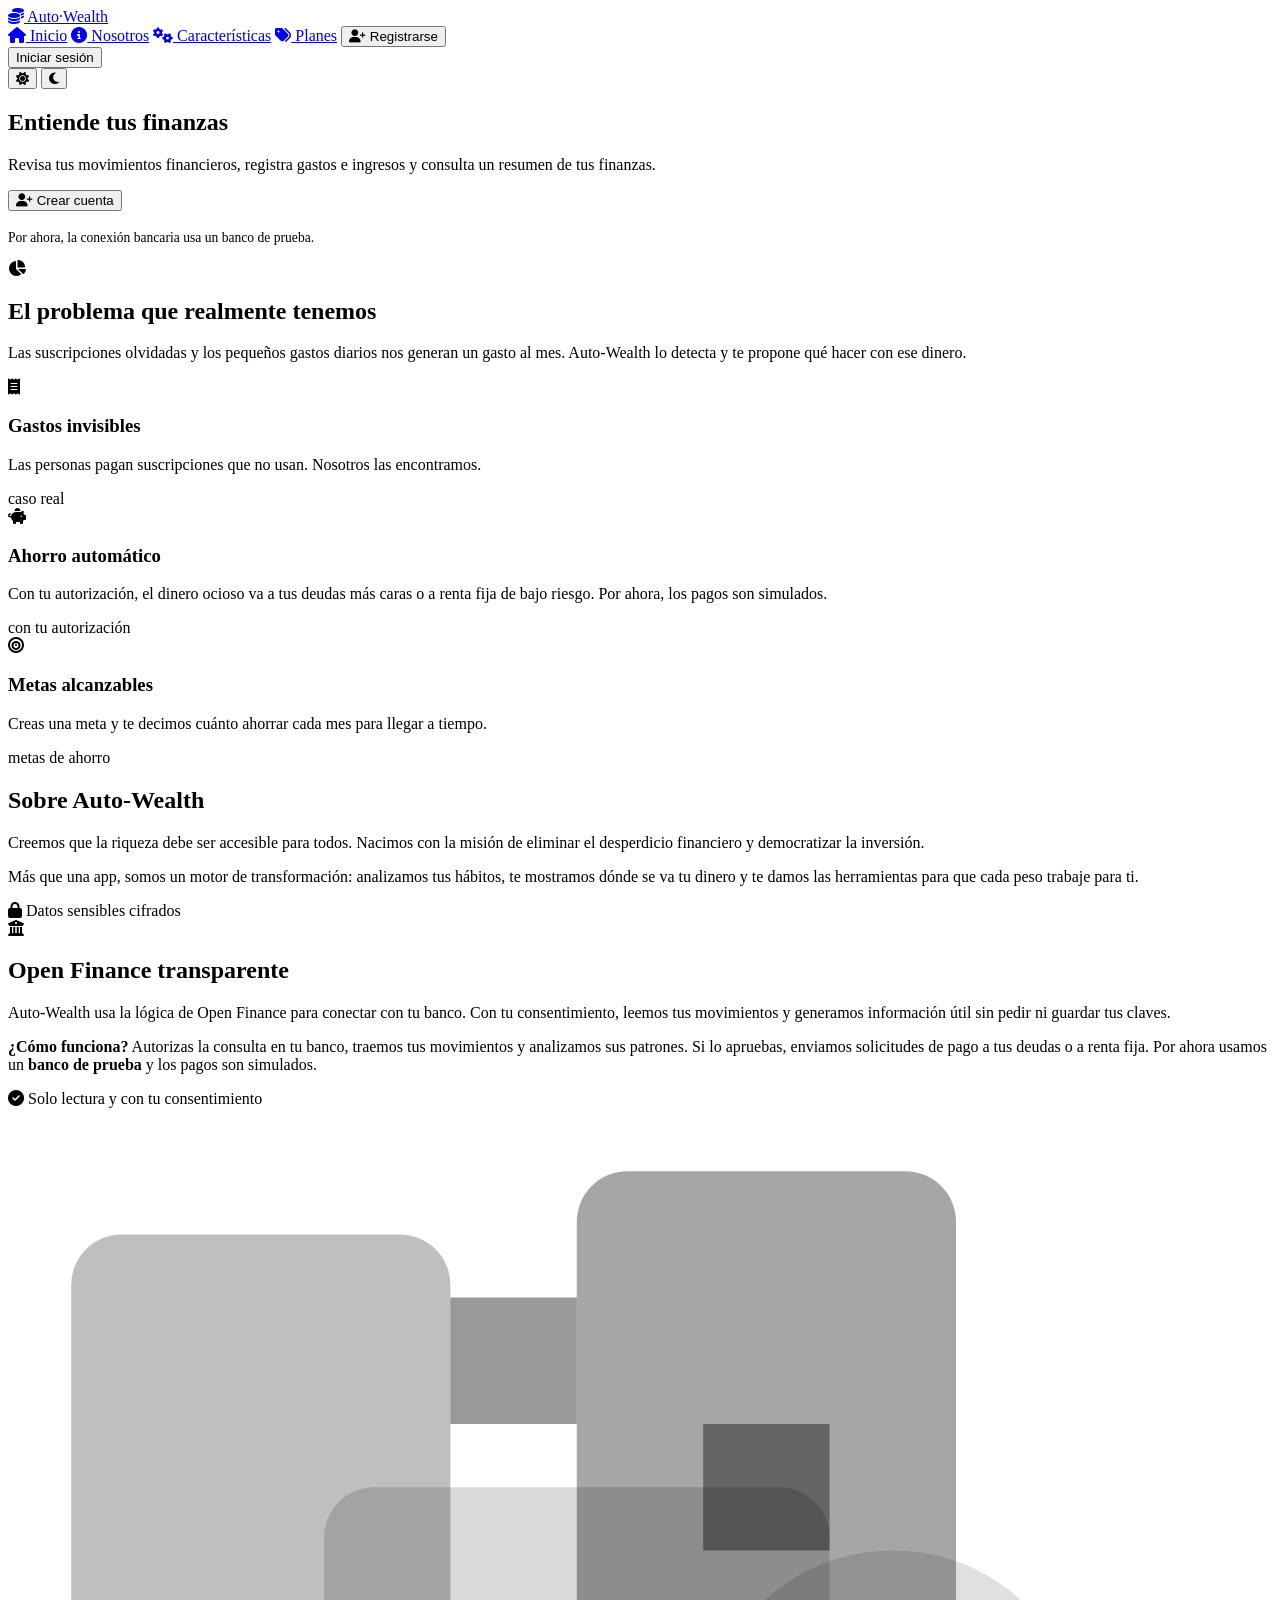
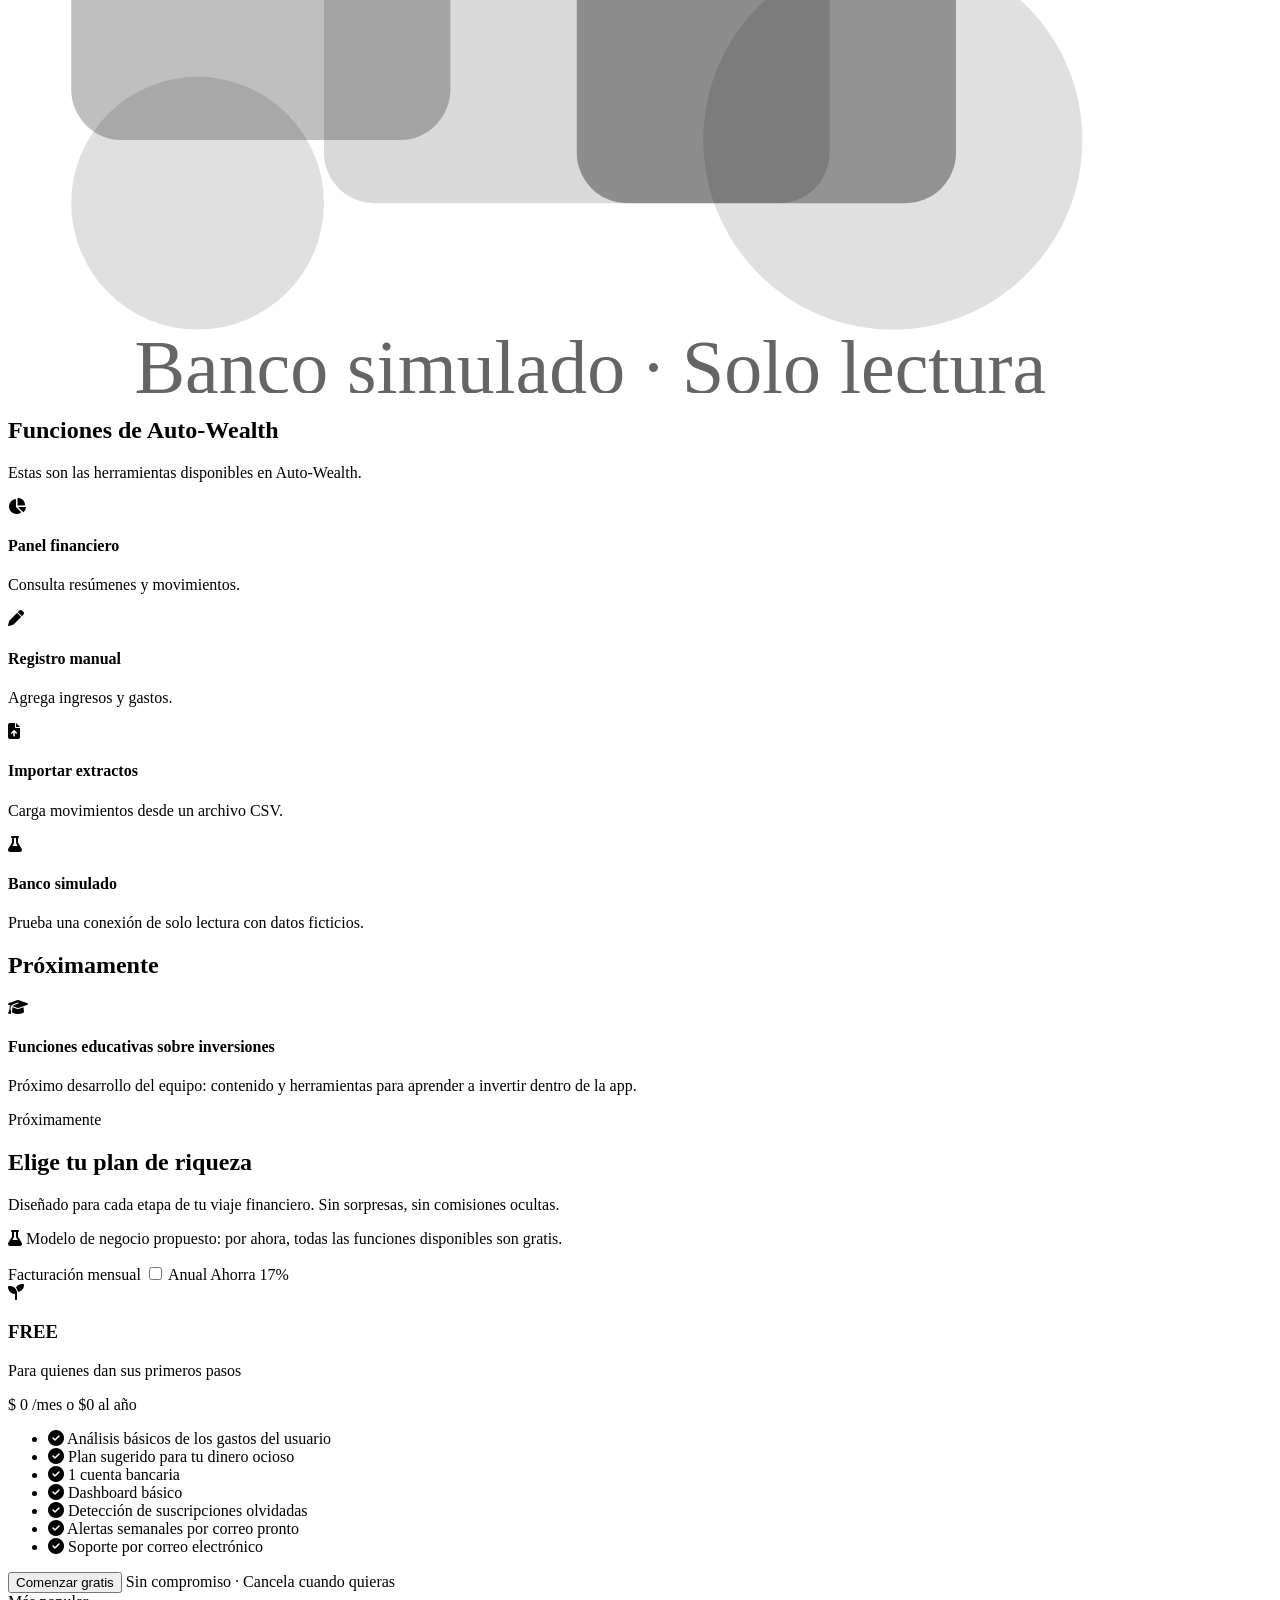
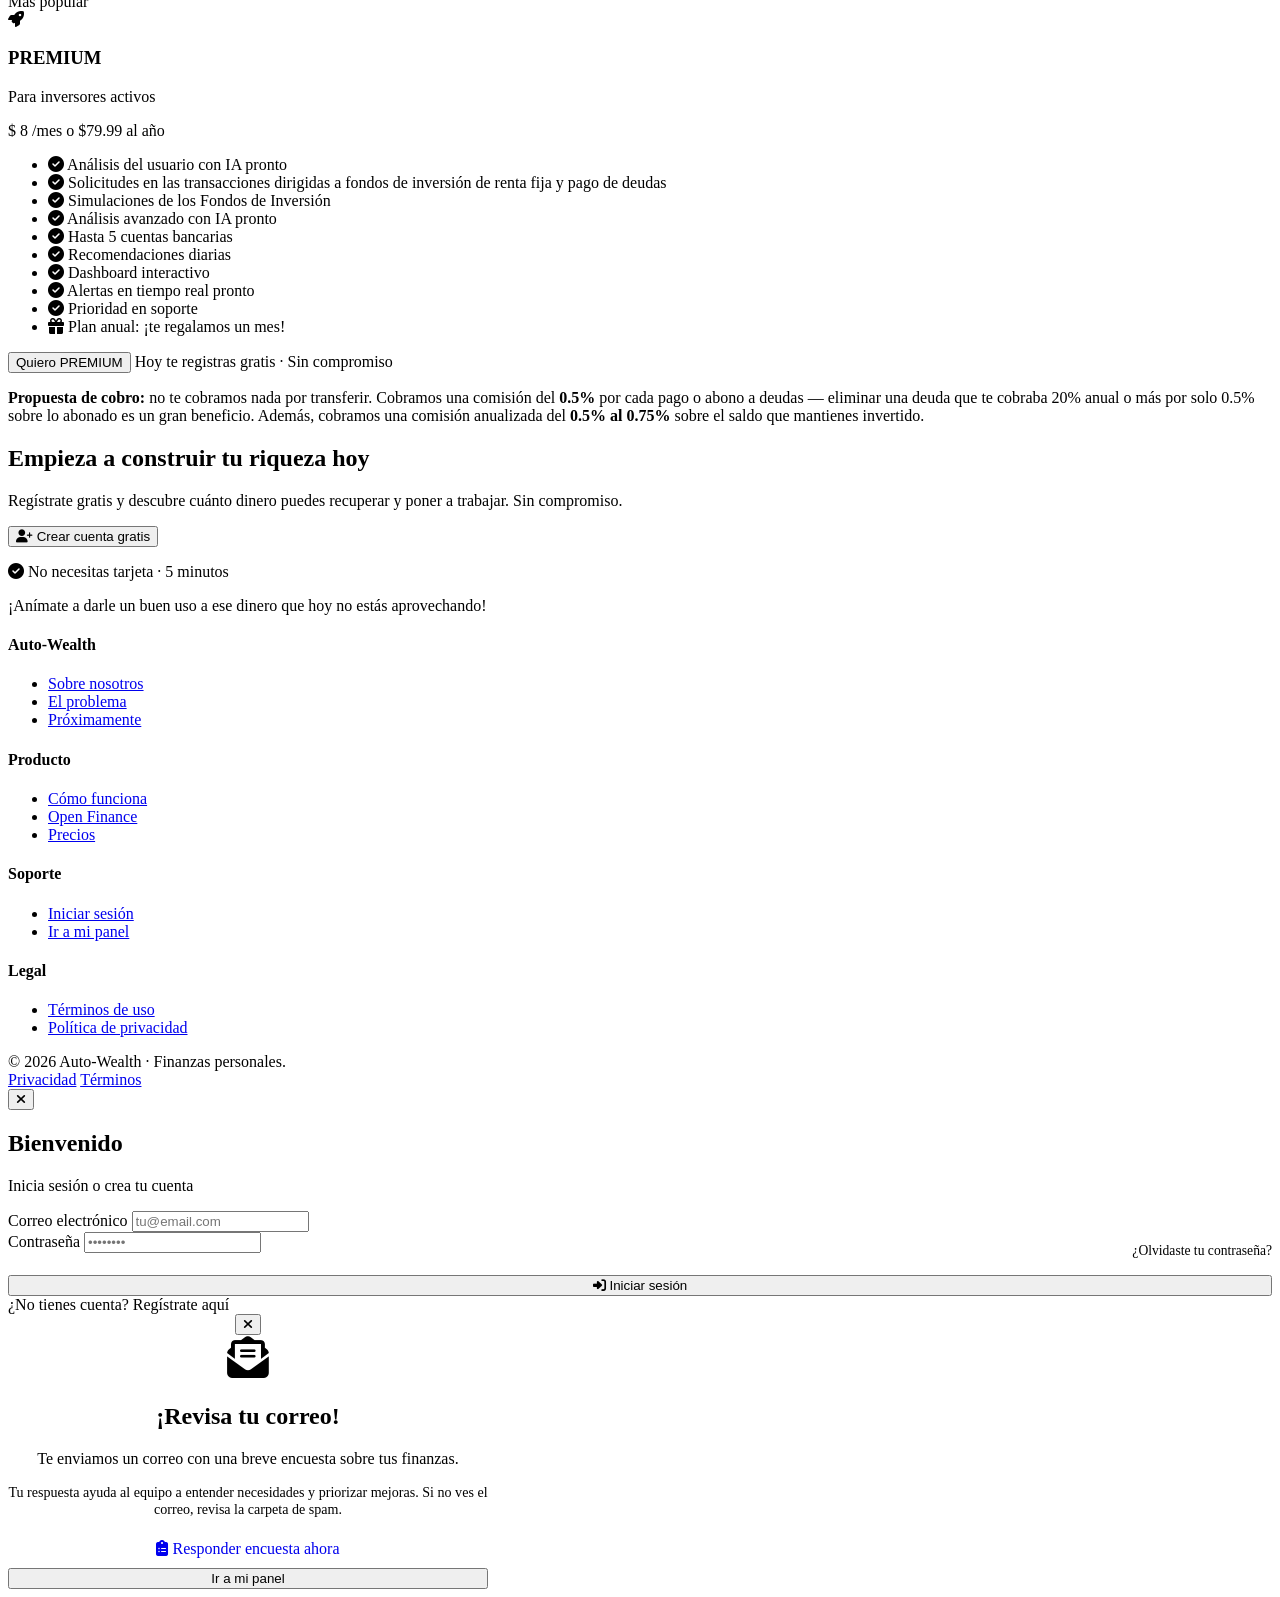
==== commit 1f39780c: "inicio: quita la mencion de prototipo academico en inicio y panel" ====
--- a/public/index.html
+++ b/public/index.html
@@ -4,16 +4,16 @@
     
     <meta name="viewport" content="width=device-width, initial-scale=1.0">
     <title>Auto-Wealth · Finanzas personales</title>
-    <meta name="description" content="Auto-Wealth es un prototipo académico para revisar tus finanzas, registrar movimientos y probar una conexión bancaria simulada.">
+    <meta name="description" content="Auto-Wealth reúne tus movimientos en un solo panel para que entiendas tus finanzas, registres gastos e ingresos y decidas qué hacer con tu dinero.">
     <meta name="keywords" content="finanzas personales, movimientos, extractos, banco de prueba">
     <meta name="author" content="Auto-Wealth">
     <meta name="robots" content="index, follow">
     <meta name="theme-color" content="#7c5cbf">
     <meta property="og:title" content="Auto-Wealth · Finanzas personales">
-    <meta property="og:description" content="Prototipo académico para revisar y registrar movimientos financieros, con una conexión bancaria simulada.">
+    <meta property="og:description" content="Revisa y registra tus movimientos financieros en un solo panel.">
     <meta property="og:type" content="website">
     <meta name="twitter:title" content="Auto-Wealth · Finanzas personales">
-    <meta name="twitter:description" content="Prototipo académico para revisar movimientos financieros y probar un banco simulado.">
+    <meta name="twitter:description" content="Revisa tus movimientos financieros en un solo panel.">
     <link rel="icon" href="data:image/svg+xml,&lt;svg xmlns=&#39;http://www.w3.org/2000/svg&#39; viewBox=&#39;0 0 100 100&#39;&gt;&lt;text y=&#39;.9em&#39; font-size=&#39;90&#39;&gt;%F0%9F%92%B0&lt;/text&gt;&lt;/svg&gt;">
     <link rel="apple-touch-icon" href="data:image/svg+xml,&lt;svg xmlns=&#39;http://www.w3.org/2000/svg&#39; viewBox=&#39;0 0 100 100&#39;&gt;&lt;text y=&#39;.9em&#39; font-size=&#39;90&#39;&gt;%F0%9F%92%B0&lt;/text&gt;&lt;/svg&gt;">
     <!-- Font Awesome -->
@@ -55,7 +55,7 @@
                 <div class="hero-actions">
                     <button class="btn-primary ripple" id="heroRegisterBtn"><i class="fas fa-user-plus"></i> Crear cuenta</button>
                 </div>
-                <p style="margin-top: 1.2rem; font-size: 0.85rem; color: var(--text-muted);">Prototipo académico · La conexión bancaria usa un banco ficticio de prueba.</p>
+                <p style="margin-top: 1.2rem; font-size: 0.85rem; color: var(--text-muted);">Por ahora, la conexión bancaria usa un banco de prueba.</p>
             </div>
             <div class="hero-visual">
                 <i class="fas fa-chart-pie"></i>
@@ -68,7 +68,7 @@
             <p class="seccion-sub">Las suscripciones olvidadas y los pequeños gastos diarios nos generan un gasto al mes. Auto-Wealth lo detecta y te propone qué hacer con ese dinero.</p>
             <div class="problem-grid">
                 <div class="problem-card interactiva"><i class="fas fa-receipt"></i><h3>Gastos invisibles</h3><p>Las personas pagan suscripciones que no usan. Nosotros las encontramos.</p><span class="badge-real">caso real</span></div>
-                <div class="problem-card interactiva"><i class="fas fa-piggy-bank"></i><h3>Ahorro automático</h3><p>Con tu autorización, el dinero ocioso va a tus deudas más caras o a renta fija de bajo riesgo. En el prototipo, los pagos son simulados.</p><span class="badge-real">con tu autorización</span></div>
+                <div class="problem-card interactiva"><i class="fas fa-piggy-bank"></i><h3>Ahorro automático</h3><p>Con tu autorización, el dinero ocioso va a tus deudas más caras o a renta fija de bajo riesgo. Por ahora, los pagos son simulados.</p><span class="badge-real">con tu autorización</span></div>
                 <div class="problem-card interactiva"><i class="fas fa-bullseye"></i><h3>Metas alcanzables</h3><p>Creas una meta y te decimos cuánto ahorrar cada mes para llegar a tiempo.</p><span class="badge-real">metas de ahorro</span></div>
             </div>
         </section>
@@ -82,7 +82,6 @@
                     <p>Más que una app, somos un motor de transformación: analizamos tus hábitos, te mostramos dónde se va tu dinero y te damos las herramientas para que cada peso trabaje para ti.</p>
                     <div class="badge-group">
                         <span class="badge-about"><i class="fas fa-lock"></i> Datos sensibles cifrados</span>
-                        <span class="badge-about"><i class="fas fa-flask"></i> Prototipo académico</span>
                     </div>
                 </div>
                 <div class="about-visual reveal-right visible">
@@ -97,7 +96,7 @@
                 <div class="ob-text reveal-left visible">
                     <h2 id="ob-title" class="heading-glow">Open Finance <span class="gold">transparente</span></h2>
                     <p>Auto-Wealth usa la lógica de Open Finance para conectar con tu banco. Con tu consentimiento, leemos tus movimientos y generamos información útil sin pedir ni guardar tus claves.</p>
-                    <p><strong>¿Cómo funciona?</strong> Autorizas la consulta en tu banco, traemos tus movimientos y analizamos sus patrones. Si lo apruebas, enviamos solicitudes de pago a tus deudas o a renta fija. En el prototipo usamos un <strong>banco de prueba</strong> y los pagos son simulados.</p>
+                    <p><strong>¿Cómo funciona?</strong> Autorizas la consulta en tu banco, traemos tus movimientos y analizamos sus patrones. Si lo apruebas, enviamos solicitudes de pago a tus deudas o a renta fija. Por ahora usamos un <strong>banco de prueba</strong> y los pagos son simulados.</p>
                     <div class="badge-group">
                         <span class="badge-about"><i class="fas fa-check-circle"></i> Solo lectura y con tu consentimiento</span>
                     </div>
@@ -119,7 +118,7 @@
 
         <!-- FEATURES GLAM -->
         <section class="features-glam" aria-labelledby="features-glam-title" id="features">
-            <h2 id="features-glam-title" class="heading-glow">Funciones del prototipo</h2>
+            <h2 id="features-glam-title" class="heading-glow">Funciones de Auto-Wealth</h2>
             <p class="sub">Estas son las herramientas disponibles en Auto-Wealth.</p>
             <div class="feature-grid">
                 <div class="feature-glam-item reveal-scale visible"><i class="fas fa-chart-pie"></i><h4>Panel financiero</h4><p>Consulta resúmenes y movimientos.</p></div>
@@ -147,7 +146,7 @@
             <div class="pricing-header">
                 <h2 id="pricing-title" class="heading-glow">Elige tu <span class="gold">plan de riqueza</span></h2>
                 <p class="pricing-sub">Diseñado para cada etapa de tu viaje financiero. Sin sorpresas, sin comisiones ocultas.</p>
-                <p class="aviso-propuesta"><i class="fas fa-flask"></i> Modelo de negocio propuesto: en el prototipo todas las funciones disponibles son gratis.</p>
+                <p class="aviso-propuesta"><i class="fas fa-flask"></i> Modelo de negocio propuesto: por ahora, todas las funciones disponibles son gratis.</p>
             </div>
 
             <div class="pricing-toggle">
@@ -269,7 +268,7 @@
             </div>
         </div>
         <div class="footer-bottom">
-            <span>© 2026 Auto-Wealth · Prototipo académico de finanzas personales.</span>
+            <span>© 2026 Auto-Wealth · Finanzas personales.</span>
             <div class="legal">
                 <a href="/privacidad">Privacidad</a>
                 <a href="/terminos">Términos</a>
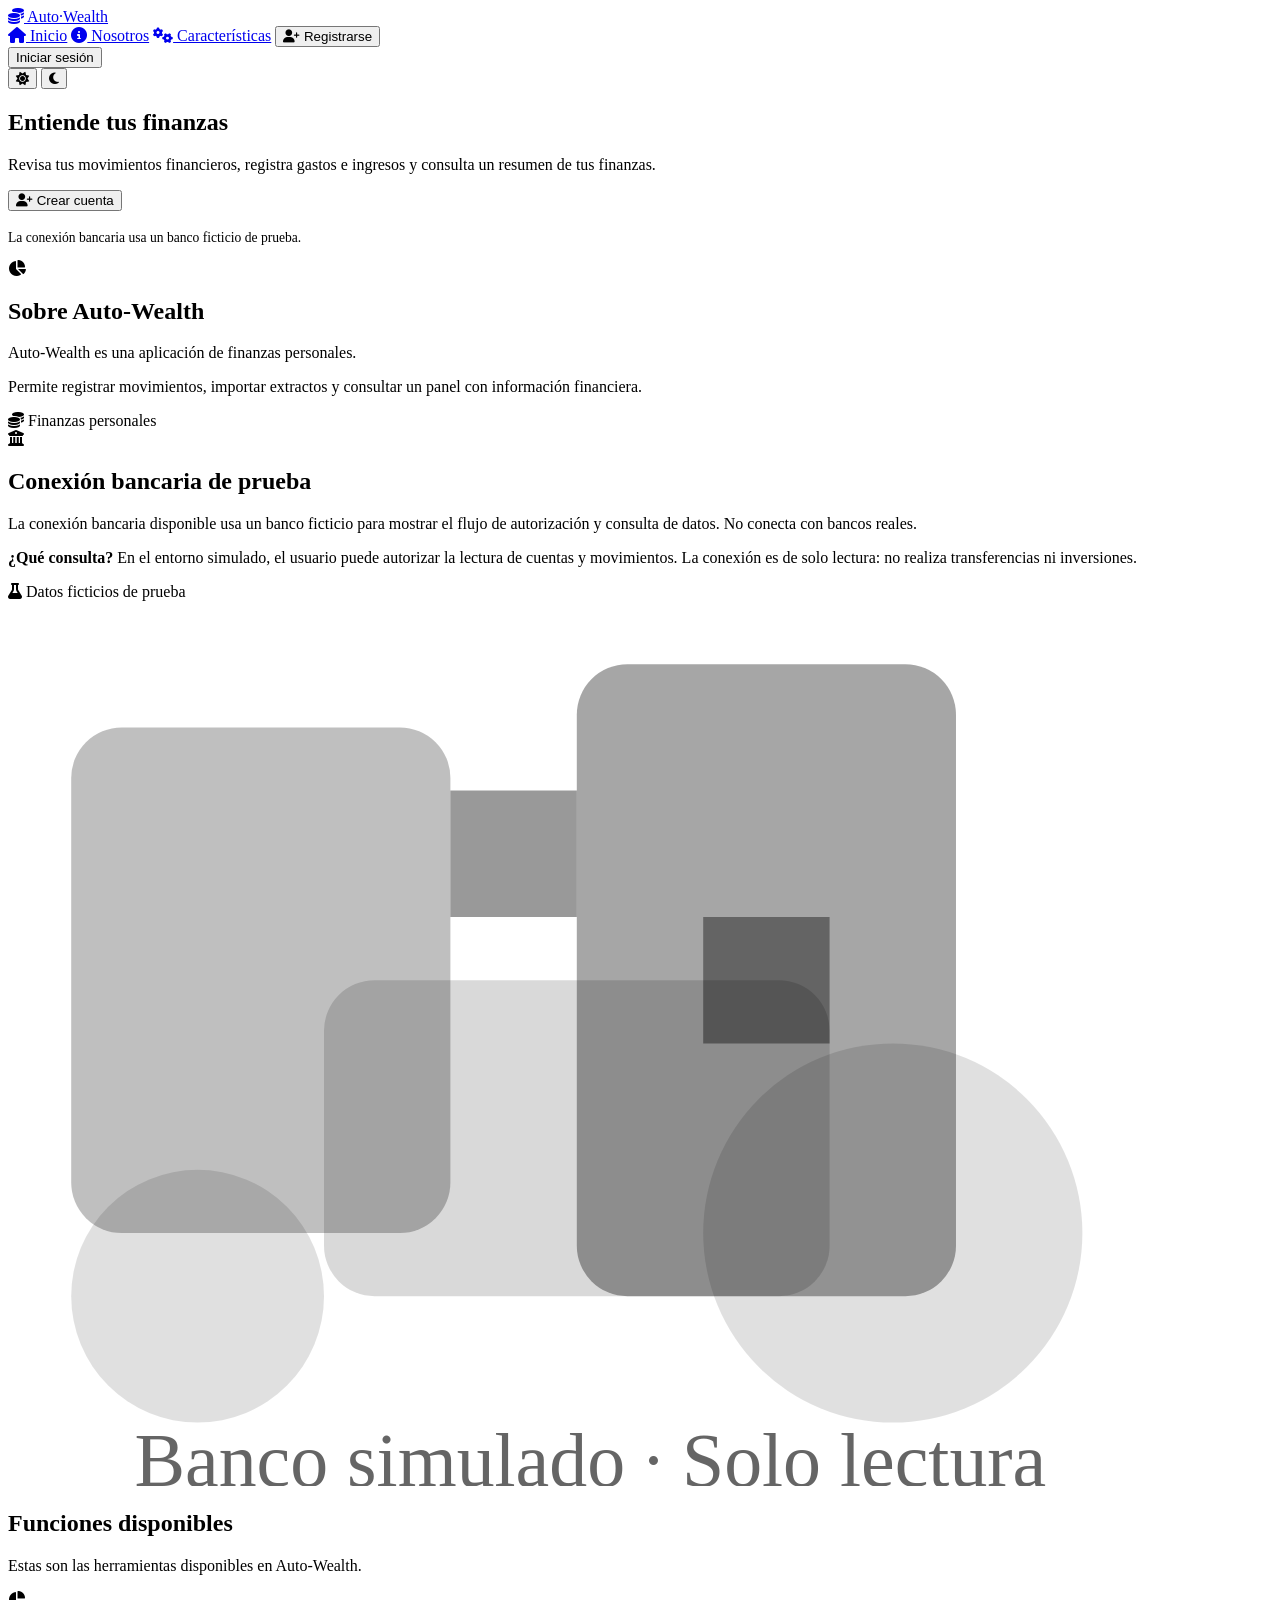
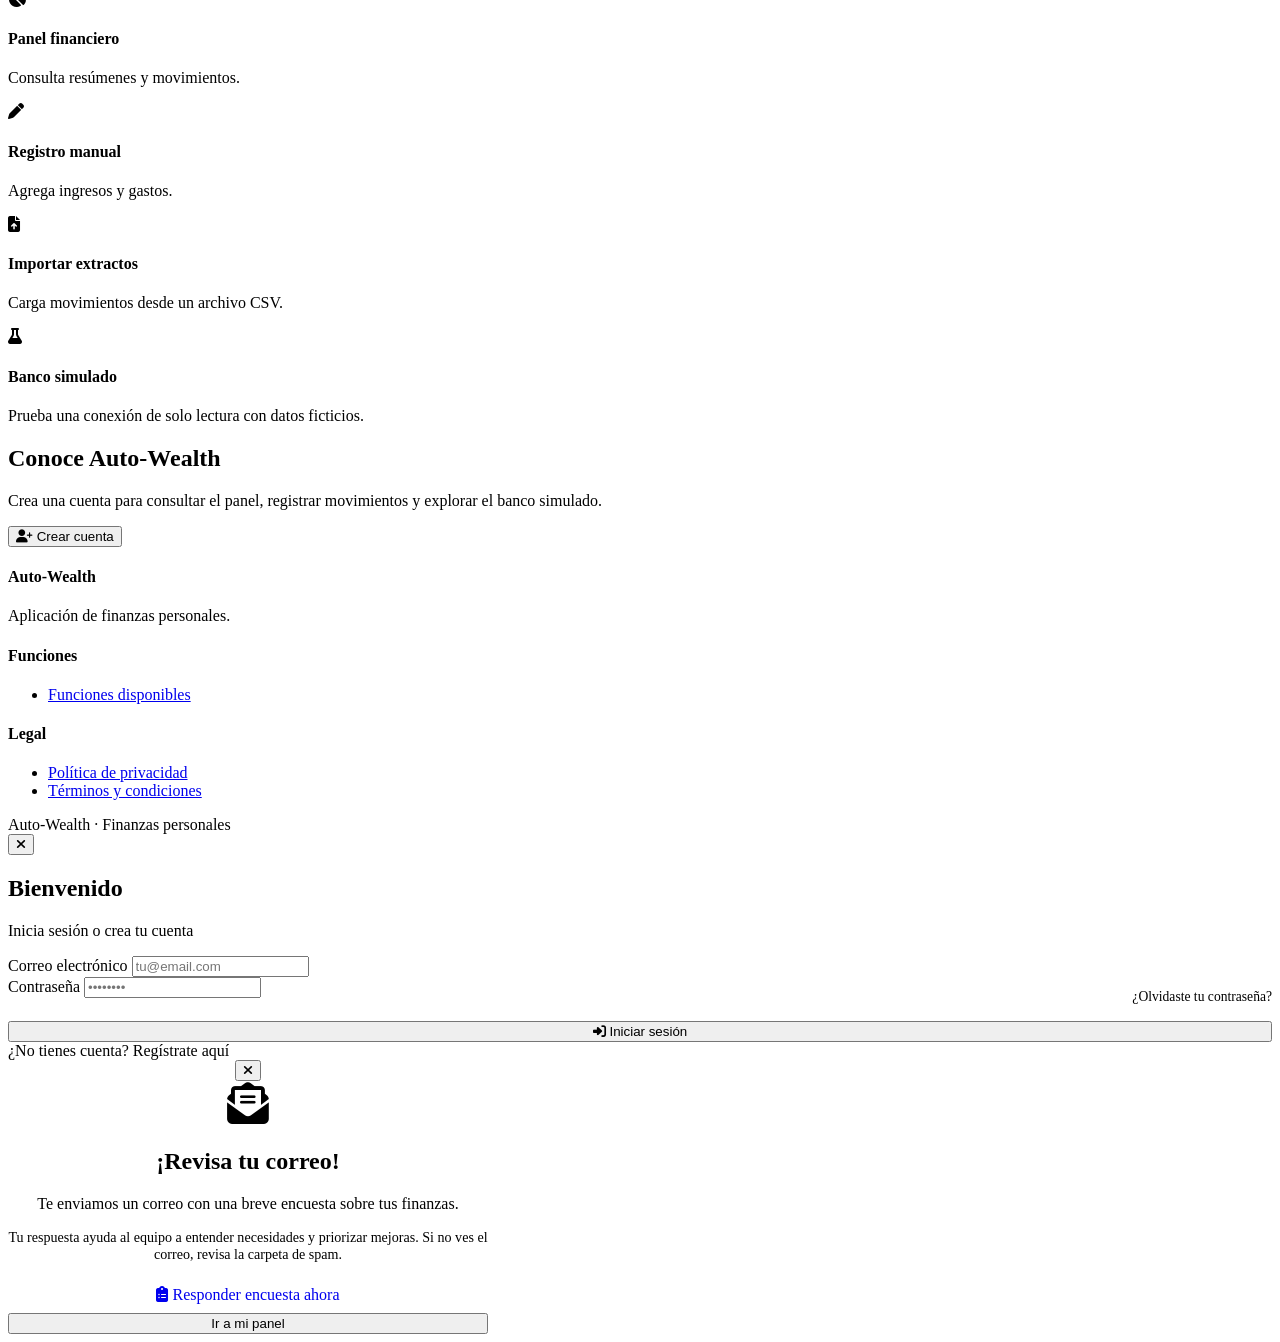
==== commit aa1d3b00: "Actualización de textos y resumen encuesta" ====
--- a/public/index.html
+++ b/public/index.html
@@ -4,16 +4,16 @@
     
     <meta name="viewport" content="width=device-width, initial-scale=1.0">
     <title>Auto-Wealth · Finanzas personales</title>
-    <meta name="description" content="Auto-Wealth reúne tus movimientos en un solo panel para que entiendas tus finanzas, registres gastos e ingresos y decidas qué hacer con tu dinero.">
+    <meta name="description" content="Auto-Wealth permite revisar tus finanzas, registrar movimientos y probar una conexión bancaria simulada.">
     <meta name="keywords" content="finanzas personales, movimientos, extractos, banco de prueba">
     <meta name="author" content="Auto-Wealth">
     <meta name="robots" content="index, follow">
     <meta name="theme-color" content="#7c5cbf">
     <meta property="og:title" content="Auto-Wealth · Finanzas personales">
-    <meta property="og:description" content="Revisa y registra tus movimientos financieros en un solo panel.">
+    <meta property="og:description" content="Revisa y registra movimientos financieros, con una conexión bancaria simulada.">
     <meta property="og:type" content="website">
     <meta name="twitter:title" content="Auto-Wealth · Finanzas personales">
-    <meta name="twitter:description" content="Revisa tus movimientos financieros en un solo panel.">
+    <meta name="twitter:description" content="Revisa movimientos financieros y prueba una conexión con un banco simulado.">
     <link rel="icon" href="data:image/svg+xml,&lt;svg xmlns=&#39;http://www.w3.org/2000/svg&#39; viewBox=&#39;0 0 100 100&#39;&gt;&lt;text y=&#39;.9em&#39; font-size=&#39;90&#39;&gt;%F0%9F%92%B0&lt;/text&gt;&lt;/svg&gt;">
     <link rel="apple-touch-icon" href="data:image/svg+xml,&lt;svg xmlns=&#39;http://www.w3.org/2000/svg&#39; viewBox=&#39;0 0 100 100&#39;&gt;&lt;text y=&#39;.9em&#39; font-size=&#39;90&#39;&gt;%F0%9F%92%B0&lt;/text&gt;&lt;/svg&gt;">
     <!-- Font Awesome -->
@@ -33,7 +33,6 @@
             <a href="/" class="nav-link"><i class="fas fa-home"></i> Inicio</a>
             <a href="#about" class="nav-link"><i class="fas fa-info-circle"></i> Nosotros</a>
             <a href="#features" class="nav-link"><i class="fas fa-cogs"></i> Características</a>
-            <a href="#pricing" class="nav-link"><i class="fas fa-tags"></i> Planes</a>
             <button class="nav-link primary-nav" id="registerOpenBtn"><i class="fas fa-user-plus"></i> Registrarse</button>
         </nav>
 
@@ -55,21 +54,10 @@
                 <div class="hero-actions">
                     <button class="btn-primary ripple" id="heroRegisterBtn"><i class="fas fa-user-plus"></i> Crear cuenta</button>
                 </div>
-                <p style="margin-top: 1.2rem; font-size: 0.85rem; color: var(--text-muted);">Por ahora, la conexión bancaria usa un banco de prueba.</p>
+                <p style="margin-top: 1.2rem; font-size: 0.85rem; color: var(--text-muted);">La conexión bancaria usa un banco ficticio de prueba.</p>
             </div>
             <div class="hero-visual">
                 <i class="fas fa-chart-pie"></i>
-            </div>
-        </section>
-
-        <!-- PROBLEMA REAL -->
-        <section class="problem-section" aria-labelledby="problem-title" id="problema">
-            <h2 id="problem-title" class="heading-glow seccion-titulo">El problema que <span class="gold">realmente</span> tenemos</h2>
-            <p class="seccion-sub">Las suscripciones olvidadas y los pequeños gastos diarios nos generan un gasto al mes. Auto-Wealth lo detecta y te propone qué hacer con ese dinero.</p>
-            <div class="problem-grid">
-                <div class="problem-card interactiva"><i class="fas fa-receipt"></i><h3>Gastos invisibles</h3><p>Las personas pagan suscripciones que no usan. Nosotros las encontramos.</p><span class="badge-real">caso real</span></div>
-                <div class="problem-card interactiva"><i class="fas fa-piggy-bank"></i><h3>Ahorro automático</h3><p>Con tu autorización, el dinero ocioso va a tus deudas más caras o a renta fija de bajo riesgo. Por ahora, los pagos son simulados.</p><span class="badge-real">con tu autorización</span></div>
-                <div class="problem-card interactiva"><i class="fas fa-bullseye"></i><h3>Metas alcanzables</h3><p>Creas una meta y te decimos cuánto ahorrar cada mes para llegar a tiempo.</p><span class="badge-real">metas de ahorro</span></div>
             </div>
         </section>
 
@@ -78,10 +66,11 @@
             <div class="about-grid">
                 <div class="about-text reveal-left visible">
                     <h2 id="about-title" class="heading-glow">Sobre <span class="gold">Auto-Wealth</span></h2>
-                    <p>Creemos que la riqueza debe ser accesible para todos. Nacimos con la misión de eliminar el desperdicio financiero y democratizar la inversión.</p>
-                    <p>Más que una app, somos un motor de transformación: analizamos tus hábitos, te mostramos dónde se va tu dinero y te damos las herramientas para que cada peso trabaje para ti.</p>
+                    <p>Auto-Wealth es una aplicación de finanzas personales.</p>
+                    <p>Permite registrar movimientos, importar extractos y consultar un panel con información financiera.</p>
                     <div class="badge-group">
-                        <span class="badge-about"><i class="fas fa-lock"></i> Datos sensibles cifrados</span>
+                        <span class="badge-about"><i class="fas fa-coins"></i> Finanzas personales</span>
+                        
                     </div>
                 </div>
                 <div class="about-visual reveal-right visible">
@@ -91,14 +80,14 @@
         </section>
 
         <!-- OPEN FINANCE -->
-        <section class="openbanking-section" aria-labelledby="ob-title" id="open-finance">
+        <section class="openbanking-section" aria-labelledby="ob-title">
             <div class="ob-grid">
                 <div class="ob-text reveal-left visible">
-                    <h2 id="ob-title" class="heading-glow">Open Finance <span class="gold">transparente</span></h2>
-                    <p>Auto-Wealth usa la lógica de Open Finance para conectar con tu banco. Con tu consentimiento, leemos tus movimientos y generamos información útil sin pedir ni guardar tus claves.</p>
-                    <p><strong>¿Cómo funciona?</strong> Autorizas la consulta en tu banco, traemos tus movimientos y analizamos sus patrones. Si lo apruebas, enviamos solicitudes de pago a tus deudas o a renta fija. Por ahora usamos un <strong>banco de prueba</strong> y los pagos son simulados.</p>
+                    <h2 id="ob-title" class="heading-glow">Conexión bancaria <span class="gold">de prueba</span></h2>
+                    <p>La conexión bancaria disponible usa un banco ficticio para mostrar el flujo de autorización y consulta de datos. No conecta con bancos reales.</p>
+                    <p><strong>¿Qué consulta?</strong> En el entorno simulado, el usuario puede autorizar la lectura de cuentas y movimientos. La conexión es de solo lectura: no realiza transferencias ni inversiones.</p>
                     <div class="badge-group">
-                        <span class="badge-about"><i class="fas fa-check-circle"></i> Solo lectura y con tu consentimiento</span>
+                        <span class="badge-about"><i class="fas fa-flask"></i> Datos ficticios de prueba</span>
                     </div>
                 </div>
                 <div class="ob-visual reveal-right visible">
@@ -118,7 +107,7 @@
 
         <!-- FEATURES GLAM -->
         <section class="features-glam" aria-labelledby="features-glam-title" id="features">
-            <h2 id="features-glam-title" class="heading-glow">Funciones de Auto-Wealth</h2>
+            <h2 id="features-glam-title" class="heading-glow">Funciones disponibles</h2>
             <p class="sub">Estas son las herramientas disponibles en Auto-Wealth.</p>
             <div class="feature-grid">
                 <div class="feature-glam-item reveal-scale visible"><i class="fas fa-chart-pie"></i><h4>Panel financiero</h4><p>Consulta resúmenes y movimientos.</p></div>
@@ -128,107 +117,12 @@
             </div>
         </section>
 
-        <!-- PRÓXIMAMENTE -->
-        <section class="future-section" aria-labelledby="future-title" id="proximamente">
-            <h2 id="future-title" class="heading-glow seccion-titulo">Próximamente</h2>
-            <div class="future-grid">
-                <div class="future-card interactiva">
-                    <i class="fas fa-graduation-cap"></i>
-                    <h4>Funciones educativas sobre inversiones</h4>
-                    <p>Próximo desarrollo del equipo: contenido y herramientas para aprender a invertir dentro de la app.</p>
-                    <span class="soon-badge">Próximamente</span>
-                </div>
-            </div>
-        </section>
-
-        <!-- PLANES (modelo de negocio propuesto) -->
-        <section class="pricing-section" aria-labelledby="pricing-title" id="pricing">
-            <div class="pricing-header">
-                <h2 id="pricing-title" class="heading-glow">Elige tu <span class="gold">plan de riqueza</span></h2>
-                <p class="pricing-sub">Diseñado para cada etapa de tu viaje financiero. Sin sorpresas, sin comisiones ocultas.</p>
-                <p class="aviso-propuesta"><i class="fas fa-flask"></i> Modelo de negocio propuesto: por ahora, todas las funciones disponibles son gratis.</p>
-            </div>
-
-            <div class="pricing-toggle">
-                <span id="etiquetaMensual" class="activa">Facturación mensual</span>
-                <label class="toggle-switch">
-                    <input type="checkbox" id="billingToggle" aria-label="Ver precios con facturación anual">
-                    <span class="toggle-slider"></span>
-                </label>
-                <span id="etiquetaAnual">Anual <span class="badge-save">Ahorra 17%</span></span>
-            </div>
-
-            <div class="pricing-grid">
-                <div class="pricing-card interactiva" data-tier="free">
-                    <div class="card-glow"></div>
-                    <div class="card-header">
-                        <span class="plan-icon"><i class="fas fa-seedling"></i></span>
-                        <h3>FREE</h3>
-                        <p class="plan-desc">Para quienes dan sus primeros pasos</p>
-                    </div>
-                    <div class="plan-price">
-                        <span class="currency">$</span>
-                        <span class="amount" data-monthly="0" data-yearly="0">0</span>
-                        <span class="period">/mes</span>
-                        <span class="yearly-note">o $0 al año</span>
-                    </div>
-                    <ul class="plan-features">
-                        <li><i class="fas fa-check-circle"></i> Análisis básicos de los gastos del usuario</li>
-                        <li><i class="fas fa-check-circle"></i> Plan sugerido para tu dinero ocioso</li>
-                        <li><i class="fas fa-check-circle"></i> 1 cuenta bancaria</li>
-                        <li><i class="fas fa-check-circle"></i> Dashboard básico</li>
-                        <li><i class="fas fa-check-circle"></i> Detección de suscripciones olvidadas</li>
-                        <li><i class="fas fa-check-circle"></i> Alertas semanales por correo <span class="chip-pronto">pronto</span></li>
-                        <li><i class="fas fa-check-circle"></i> Soporte por correo electrónico</li>
-                    </ul>
-                    <button class="btn-plan ripple" id="freePlanBtn">Comenzar gratis</button>
-                    <span class="plan-note">Sin compromiso · Cancela cuando quieras</span>
-                </div>
-
-                <div class="pricing-card featured interactiva" data-tier="premium">
-                    <div class="card-glow"></div>
-                    <div class="popular-badge">Más popular</div>
-                    <div class="card-header">
-                        <span class="plan-icon"><i class="fas fa-rocket"></i></span>
-                        <h3>PREMIUM</h3>
-                        <p class="plan-desc">Para inversores activos</p>
-                    </div>
-                    <div class="plan-price">
-                        <span class="currency">$</span>
-                        <span class="amount" data-monthly="8" data-yearly="6.67">8</span>
-                        <span class="period">/mes</span>
-                        <span class="yearly-note">o $79.99 al año</span>
-                    </div>
-                    <ul class="plan-features">
-                        <li><i class="fas fa-check-circle"></i> Análisis del usuario con IA <span class="chip-pronto">pronto</span></li>
-                        <li><i class="fas fa-check-circle"></i> Solicitudes en las transacciones dirigidas a fondos de inversión de renta fija y pago de deudas</li>
-                        <li><i class="fas fa-check-circle"></i> Simulaciones de los Fondos de Inversión</li>
-                        <li><i class="fas fa-check-circle"></i> Análisis avanzado con IA <span class="chip-pronto">pronto</span></li>
-                        <li><i class="fas fa-check-circle"></i> Hasta 5 cuentas bancarias</li>
-                        <li><i class="fas fa-check-circle"></i> Recomendaciones diarias</li>
-                        <li><i class="fas fa-check-circle"></i> Dashboard interactivo</li>
-                        <li><i class="fas fa-check-circle"></i> Alertas en tiempo real <span class="chip-pronto">pronto</span></li>
-                        <li><i class="fas fa-check-circle"></i> Prioridad en soporte</li>
-                        <li><i class="fas fa-gift"></i> Plan anual: ¡te regalamos un mes!</li>
-                    </ul>
-                    <button class="btn-plan btn-primary ripple" id="premiumPlanBtn">Quiero PREMIUM</button>
-                    <span class="plan-note">Hoy te registras gratis · Sin compromiso</span>
-                </div>
-            </div>
-
-            <p class="comisiones">
-                <b>Propuesta de cobro:</b> no te cobramos nada por transferir. Cobramos una comisión del <strong>0.5%</strong> por cada pago o abono a deudas — eliminar una deuda que te cobraba 20% anual o más por solo 0.5% sobre lo abonado es un gran beneficio. Además, cobramos una comisión anualizada del <strong>0.5% al 0.75%</strong> sobre el saldo que mantienes invertido.
-            </p>
-        </section>
-
         <!-- CTA -->
         <div class="cta-glam">
             <div class="inner">
-                <h2 class="heading-glow">Empieza a construir tu riqueza hoy</h2>
-                <p>Regístrate gratis y descubre cuánto dinero puedes recuperar y poner a trabajar. Sin compromiso.</p>
-                <button class="btn-primary ripple" id="ctaRegisterBtn"><i class="fas fa-user-plus"></i> Crear cuenta gratis</button>
-                <p class="cta-nota"><i class="fas fa-check-circle"></i> No necesitas tarjeta · 5 minutos</p>
-                <p class="cta-frase">¡Anímate a darle un buen uso a ese dinero que hoy no estás aprovechando!</p>
+                <h2 class="heading-glow">Conoce Auto-Wealth</h2>
+                <p>Crea una cuenta para consultar el panel, registrar movimientos y explorar el banco simulado.</p>
+                <button class="btn-primary ripple" id="ctaRegisterBtn"><i class="fas fa-user-plus"></i> Crear cuenta</button>
             </div>
         </div>
     </main>
@@ -238,41 +132,24 @@
         <div class="footer-inner">
             <div class="footer-col">
                 <h4>Auto-Wealth</h4>
+                <p>Aplicación de finanzas personales.</p>
+            </div>
+            <div class="footer-col">
+                <h4>Funciones</h4>
                 <ul>
-                    <li><a href="#about">Sobre nosotros</a></li>
-                    <li><a href="#problema">El problema</a></li>
-                    <li><a href="#proximamente">Próximamente</a></li>
-                </ul>
-            </div>
-            <div class="footer-col">
-                <h4>Producto</h4>
-                <ul>
-                    <li><a href="#features">Cómo funciona</a></li>
-                    <li><a href="#open-finance">Open Finance</a></li>
-                    <li><a href="#pricing">Precios</a></li>
-                </ul>
-            </div>
-            <div class="footer-col">
-                <h4>Soporte</h4>
-                <ul>
-                    <li><a href="/?entrar=1">Iniciar sesión</a></li>
-                    <li><a href="/app">Ir a mi panel</a></li>
+                    <li><a href="#features">Funciones disponibles</a></li>
                 </ul>
             </div>
             <div class="footer-col">
                 <h4>Legal</h4>
                 <ul>
-                    <li><a href="/terminos">Términos de uso</a></li>
                     <li><a href="/privacidad">Política de privacidad</a></li>
+                    <li><a href="/terminos">Términos y condiciones</a></li>
                 </ul>
             </div>
         </div>
         <div class="footer-bottom">
-            <span>© 2026 Auto-Wealth · Finanzas personales.</span>
-            <div class="legal">
-                <a href="/privacidad">Privacidad</a>
-                <a href="/terminos">Términos</a>
-            </div>
+            <span>Auto-Wealth · Finanzas personales</span>
         </div>
     </footer>
 
